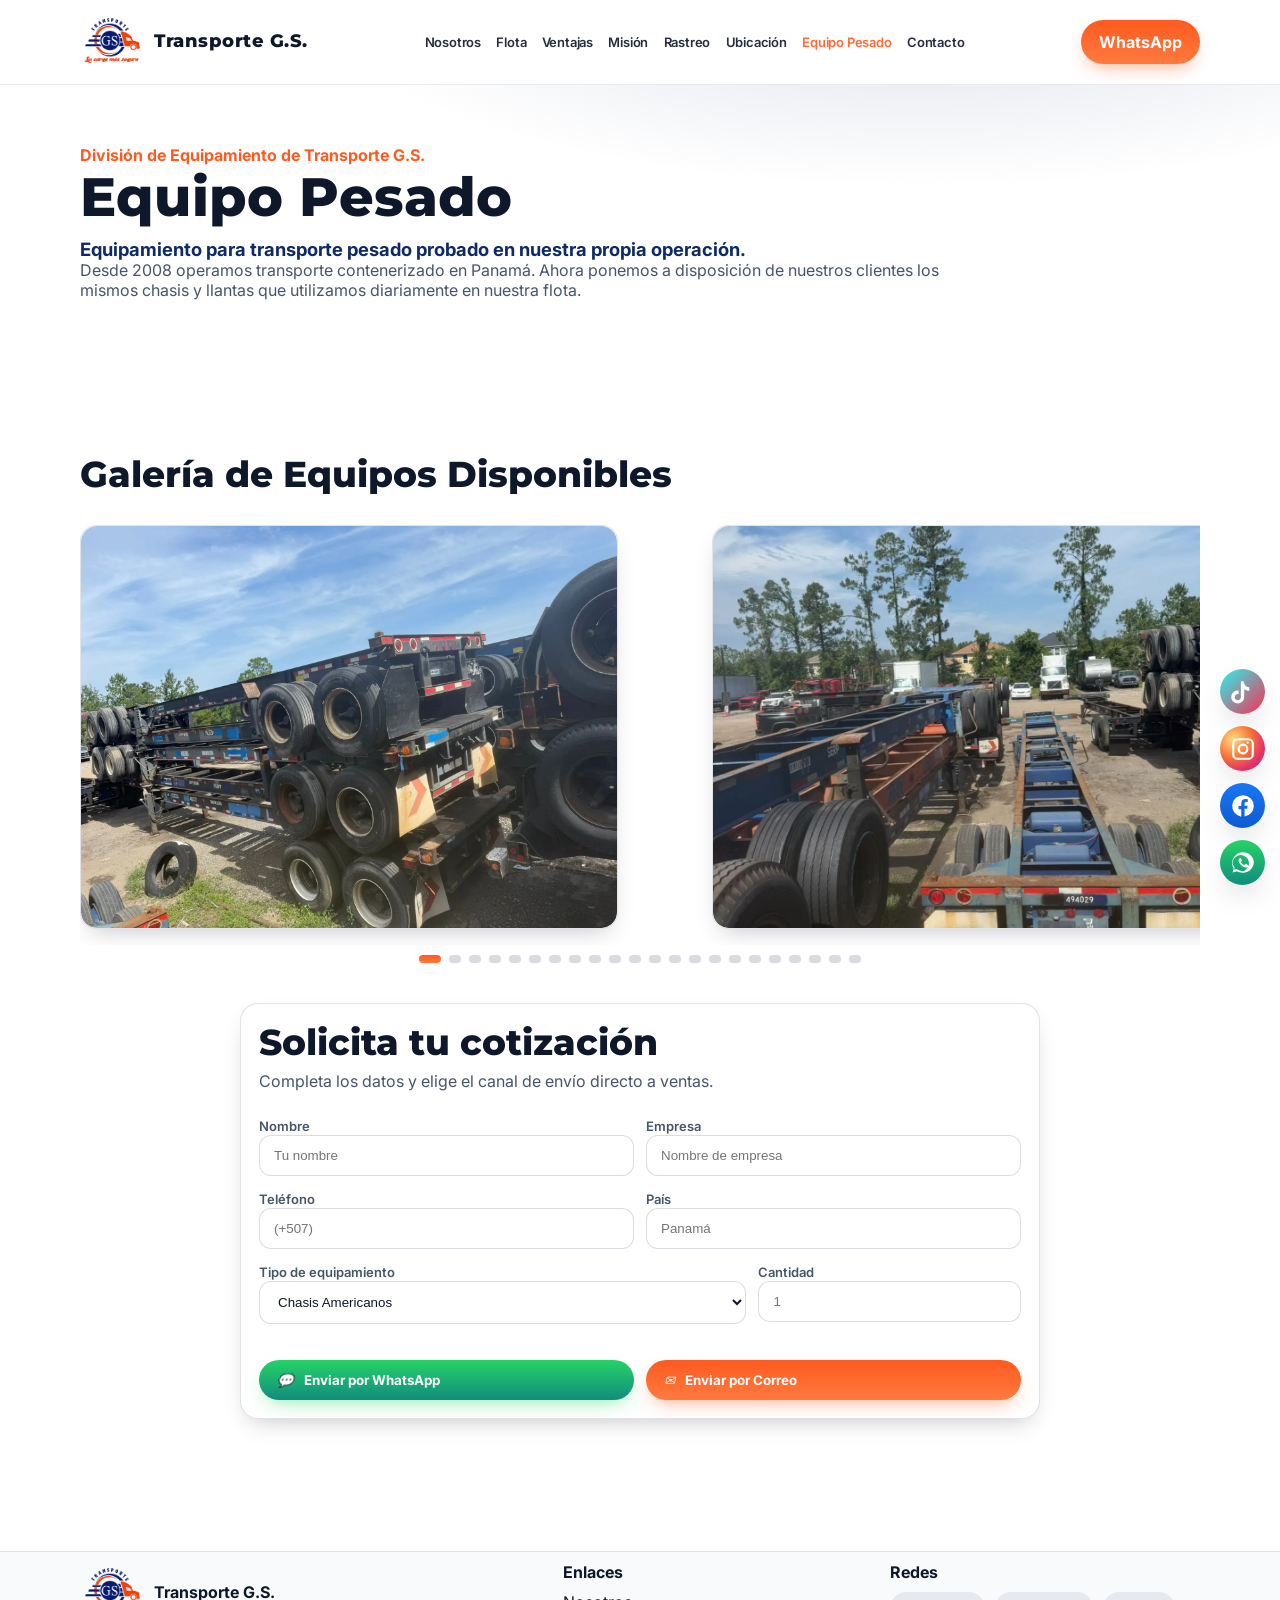
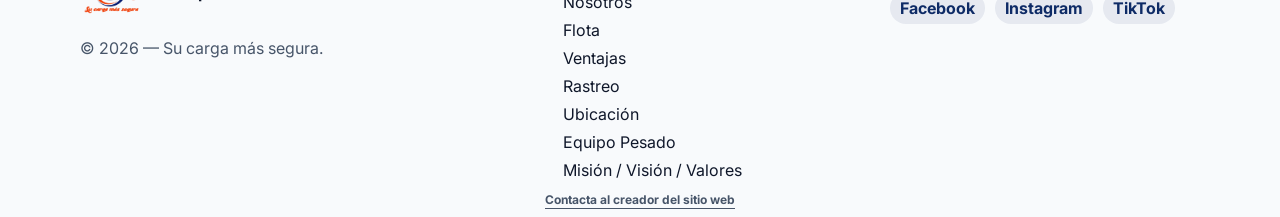
==== equipo-pesado.html @ 1b806a4e "inicial" ====
<!doctype html>
<html lang="es">

<head>
    <meta charset="utf-8" />
    <meta name="viewport" content="width=device-width, initial-scale=1" />
    <title>Equipo Pesado — División de Equipamiento | Transporte G.S.</title>
    <link rel="preconnect" href="https://fonts.googleapis.com">
    <link rel="preconnect" href="https://fonts.gstatic.com" crossorigin>
    <link
        href="https://fonts.googleapis.com/css2?family=Montserrat:wght@600;700;800&family=Inter:wght@400;500;600&display=swap"
        rel="stylesheet">
    <link rel="icon" href="assets/img/favicon.ico" type="image/x-icon">
    <link rel="stylesheet" href="assets/css/styles.css" />
    <style>
        .page-header-spacing {
            padding-top: 40px;
            padding-bottom: 20px;
        }

        .form-actions-grid {
            display: grid;
            grid-template-columns: 1fr 1fr;
            gap: 12px;
            margin-top: 16px;
        }

        .btn-wa-form {
            background: linear-gradient(180deg, #25D366, #128C7E);
            color: white;
            box-shadow: 0 8px 20px -8px rgba(37, 211, 102, 0.6);
        }

        @media (min-width: 860px) {
            .galeria-destacada .slide {
                min-width: 48%;
            }
        }

        @media (max-width: 860px) {
            .form-actions-grid {
                grid-template-columns: 1fr;
            }
        }
    </style>
</head>

<body>

    <header class="nav" aria-label="Barra de navegación">
        <div class="container inner">
            <a class="brand" href="index.html#inicio" aria-label="Transporte GS">
                <img src="assets/img/logo-gs.png" alt="Logo Transporte GS" class="brand-logo-img" />
                <h1>Transporte G.S.</h1>
            </a>
            <nav class="nav-links" aria-label="Principal">
                <a href="index.html#nosotros">Nosotros</a>
                <a href="index.html#galeria">Flota</a>
                <a href="index.html#ventajas">Ventajas</a>
                <a href="index.html#mvv">Misión</a>
                <a href="index.html#rastreo">Rastreo</a>
                <a href="index.html#ubicacion">Ubicación</a>
                <a href="equipo-pesado.html" style="color: var(--brand-orange)">Equipo Pesado</a>
                <a href="index.html#contacto">Contacto</a>
            </nav>
            <div class="nav-cta">
                <a class="btn btn-primary" data-whatsapp target="_blank" rel="noopener">WhatsApp</a>
            </div>
            <button class="hamb" aria-label="Abrir menú" aria-expanded="false" aria-controls="navDrop">
                <span></span><span></span><span></span>
            </button>
        </div>
        <div class="nav-drop" id="navDrop" aria-hidden="true">
            <nav class="container">
                <a href="index.html#nosotros">Nosotros</a>
                <a href="index.html#galeria">Flota</a>
                <a href="index.html#ventajas">Ventajas</a>
                <a href="index.html#mvv">Misión / Visión / Valores</a>
                <a href="equipo-pesado.html">Equipo Pesado</a>
                <a href="index.html#contacto">Contacto</a>
                <div style="height:10px"></div>
                <a class="btn btn-primary" data-whatsapp target="_blank" rel="noopener">WhatsApp</a>
            </nav>
        </div>
    </header>
    <!-- Encabezado con el fondo elegante (Heredando de .hero y .h1) -->
    <section class="hero" style="padding-top: 60px;">
        <!-- Quitamos el text-align: center de aquí -->
        <div class="container reveal">
            <span class="eyebrow">División de Equipamiento de Transporte G.S.</span>
            <h2 class="h1" style="margin-top: 4px;">Equipo Pesado</h2>
            <!-- Quitamos los márgenes automáticos que forzaban el centrado -->
            <p class="section-lead" style="max-width: 900px; margin-top: 12px;">
                <strong style="color: var(--brand-blue); font-size: 1.15rem;">Equipamiento para transporte pesado
                    probado en nuestra propia operación.</strong><br>
                Desde 2008 operamos transporte contenerizado en Panamá. Ahora ponemos a disposición de nuestros clientes
                los mismos chasis y llantas que utilizamos diariamente en nuestra flota.
            </p>
        </div>
    </section>

    <!-- Contenedor Principal envuelto en un section para heredar padding -->
    <section>
        <main class="container">
            <div class="grid reveal" style="gap: 40px; margin-bottom: 60px;">

                <!-- Galería a todo lo ancho con el estilo nativo de .section-title alineado a la izquierda -->
                <div style="min-width: 0;">
                    <!-- Quitamos el text-align: center de aquí -->
                    <h3 class="section-title">Galería de Equipos Disponibles</h3>

                    <div class="carousel gallery galeria-destacada" data-autoplay="true" data-interval="3500">
                        <div class="carousel-track snap" aria-label="Galería de Equipo Pesado">
                            <figure class="slide">
                                <div class="media"><img loading="lazy" src="assets/img/pesado/gal-1.webp"
                                        alt="Equipo Pesado 1" /></div>
                            </figure>
                            <figure class="slide">
                                <div class="media"><img loading="lazy" src="assets/img/pesado/gal-2.webp"
                                        alt="Equipo Pesado 2" /></div>
                            </figure>
                            <figure class="slide">
                                <div class="media"><img loading="lazy" src="assets/img/pesado/gal-3.webp"
                                        alt="Equipo Pesado 3" /></div>
                            </figure>
                            <figure class="slide">
                                <div class="media"><img loading="lazy" src="assets/img/pesado/gal-4.webp"
                                        alt="Equipo Pesado 4" /></div>
                            </figure>
                            <figure class="slide">
                                <div class="media"><img loading="lazy" src="assets/img/pesado/gal-5.webp"
                                        alt="Equipo Pesado 5" /></div>
                            </figure>
                            <figure class="slide">
                                <div class="media"><img loading="lazy" src="assets/img/pesado/gal-6.webp"
                                        alt="Equipo Pesado 6" /></div>
                            </figure>
                            <figure class="slide">
                                <div class="media"><img loading="lazy" src="assets/img/pesado/gal-7.webp"
                                        alt="Equipo Pesado 7" /></div>
                            </figure>
                            <figure class="slide">
                                <div class="media"><img loading="lazy" src="assets/img/pesado/gal-8.webp"
                                        alt="Equipo Pesado 8" /></div>
                            </figure>
                            <figure class="slide">
                                <div class="media"><img loading="lazy" src="assets/img/pesado/gal-9.webp"
                                        alt="Equipo Pesado 9" /></div>
                            </figure>
                            <figure class="slide">
                                <div class="media"><img loading="lazy" src="assets/img/pesado/gal-10.webp"
                                        alt="Equipo Pesado 10" /></div>
                            </figure>
                            <figure class="slide">
                                <div class="media"><img loading="lazy" src="assets/img/pesado/gal-11.webp"
                                        alt="Equipo Pesado 11" /></div>
                            </figure>
                            <figure class="slide">
                                <div class="media"><img loading="lazy" src="assets/img/pesado/gal-12.webp"
                                        alt="Equipo Pesado 12" /></div>
                            </figure>
                            <figure class="slide">
                                <div class="media"><img loading="lazy" src="assets/img/pesado/gal-13.webp"
                                        alt="Equipo Pesado 13" /></div>
                            </figure>
                            <figure class="slide">
                                <div class="media"><img loading="lazy" src="assets/img/pesado/gal-14.webp"
                                        alt="Equipo Pesado 14" /></div>
                            </figure>
                            <figure class="slide">
                                <div class="media"><img loading="lazy" src="assets/img/pesado/gal-15.webp"
                                        alt="Equipo Pesado 15" /></div>
                            </figure>
                            <figure class="slide">
                                <div class="media"><img loading="lazy" src="assets/img/pesado/gal-16.webp"
                                        alt="Equipo Pesado 16" /></div>
                            </figure>
                            <figure class="slide">
                                <div class="media"><img loading="lazy" src="assets/img/pesado/gal-17.webp"
                                        alt="Equipo Pesado 17" /></div>
                            </figure>
                            <figure class="slide">
                                <div class="media"><img loading="lazy" src="assets/img/pesado/gal-18.webp"
                                        alt="Equipo Pesado 18" /></div>
                            </figure>
                            <figure class="slide">
                                <div class="media"><img loading="lazy" src="assets/img/pesado/gal-19.webp"
                                        alt="Equipo Pesado 19" /></div>
                            </figure>
                            <figure class="slide">
                                <div class="media"><img loading="lazy" src="assets/img/pesado/gal-20.webp"
                                        alt="Equipo Pesado 20" /></div>
                            </figure>
                            <figure class="slide">
                                <div class="media"><img loading="lazy" src="assets/img/pesado/gal-21.webp"
                                        alt="Equipo Pesado 21" /></div>
                            </figure>
                            <figure class="slide">
                                <div class="media"><img loading="lazy" src="assets/img/pesado/gal-22.webp"
                                        alt="Equipo Pesado 22" /></div>
                            </figure>
                        </div>
                        <div class="carousel-dots" aria-label="Paginación de galería"></div>
                    </div>
                </div>

                <!-- Formulario centrado tipo Tarjeta -->
                <div class="card" style="max-width: 800px; margin: 0 auto; width: 100%;">
                    <!-- Quitamos el text-align: center de aquí -->
                    <h3 class="section-title" style="margin-bottom: 8px;">Solicita tu cotización
                    </h3>
                    <p class="section-lead" style="margin-bottom: 24px;">Completa los datos y elige
                        el canal de envío directo a ventas.</p>

                    <form id="form-equipos-indep" novalidate>
                        <div class="grid" style="grid-template-columns:1fr 1fr; gap:12px">
                            <div>
                                <label class="muted" for="eq_nombre"
                                    style="font-size:13px; font-weight:600;">Nombre</label>
                                <input id="eq_nombre" name="nombre" placeholder="Tu nombre" required />
                            </div>
                            <div>
                                <label class="muted" for="eq_empresa"
                                    style="font-size:13px; font-weight:600;">Empresa</label>
                                <input id="eq_empresa" name="empresa" placeholder="Nombre de empresa" />
                            </div>
                        </div>
                        <div class="grid" style="grid-template-columns:1fr 1fr; gap:12px">
                            <div>
                                <label class="muted" for="eq_telefono"
                                    style="font-size:13px; font-weight:600;">Teléfono</label>
                                <input id="eq_telefono" name="telefono" placeholder="(+507)" required />
                            </div>
                            <div>
                                <label class="muted" for="eq_pais" style="font-size:13px; font-weight:600;">País</label>
                                <input id="eq_pais" name="pais" placeholder="Panamá" required />
                            </div>
                        </div>
                        <div class="grid" style="grid-template-columns:1.3fr 0.7fr; gap:12px">
                            <div>
                                <label class="muted" for="eq_tipo" style="font-size:13px; font-weight:600;">Tipo de
                                    equipamiento</label>
                                <select id="eq_tipo" name="tipo">
                                    <option value="Chasis Americanos">Chasis Americanos</option>
                                    <option value="Llantas Americanas">Llantas Americanas</option>
                                    <option value="Ambos (Chasis y Llantas)">Ambos (Chasis y Llantas)</option>
                                </select>
                            </div>
                            <div>
                                <label class="muted" for="eq_cantidad"
                                    style="font-size:13px; font-weight:600;">Cantidad</label>
                                <input type="number" id="eq_cantidad" name="cantidad" placeholder="1" min="1"
                                    required />
                            </div>
                        </div>

                        <div class="form-actions-grid" style="margin-top: 24px;">
                            <button type="button" id="submit-whatsapp" class="btn btn-wa-form">
                                <i>💬</i> Enviar por WhatsApp
                            </button>
                            <button type="button" id="submit-email" class="btn btn-primary">
                                <i>✉️</i> Enviar por Correo
                            </button>
                        </div>
                    </form>
                </div>

            </div>
        </main>
    </section>

    <footer>
        <div class="container foot">
            <div>
                <div class="brand" style="margin-bottom:8px">
                    <img src="assets/img/logo-gs.png" alt="Logo Transporte GS" class="brand-logo-img" />
                    <strong>Transporte G.S.</strong>
                </div>
                <p class="muted">© <span id="year"></span> — Su carga más segura.</p>
            </div>
            <div>
                <strong>Enlaces</strong>
                <div class="foot-links">
                    <a href="#nosotros">Nosotros</a>
                    <a href="#galeria">Flota</a>
                    <a href="#ventajas">Ventajas</a>
                    <a href="#rastreo">Rastreo</a>
                    <a href="#ubicacion">Ubicación</a>
                    <a href="equipo-pesado.html">Equipo Pesado</a>
                    <a href="#mvv">Misión / Visión / Valores</a>
                </div>
            </div>
            <div>
                <strong>Redes</strong>
                <div class="foot-links row">
                    <a class="chip" href="https://www.facebook.com/profile.php?id=61580349831986"
                        aria-label="Facebook">Facebook</a>
                    <a class="chip" href="https://www.instagram.com/gstransporte_pa/?igsh=YjZmNmNnczJlZXFs"
                        aria-label="Instagram">Instagram</a>
                    <a class="chip" href="https://www.tiktok.com/@gstransporte_pa?is_from_webapp=1&sender_device=pc"
                        aria-label="TikTok">TikTok</a>
                </div>
            </div>
        </div>
        <div class="firma">
            <strong><a href="https://wa.me/573226190764" target="_blank">Contacta al creador del sitio web</a></strong>
        </div>
    </footer>
    <!-- Social FABs (apiladas) -->
    <div class="social-fabs" aria-label="Redes sociales">
        <a class="fab fab-tk" href="https://www.tiktok.com/@gstransporte_pa?is_from_webapp=1&sender_device=pc"
            target="_blank" rel="noopener" aria-label="TikTok" title="TikTok">
            <svg viewBox="0 0 24 24" width="26" height="26" aria-hidden="true">
                <path
                    d="M12.5 2c.2 1.5 1.2 5.3 5.3 5.6v3.2c-1.7.1-3.3-.5-4.7-1.4v7.3a6 6 0 1 1-5.2-6V14a2.8 2.8 0 1 0 2.1 2.7V2h2.5z" />
            </svg>
        </a>
        <a class="fab fab-ig" href="https://www.instagram.com/gstransporte_pa/?igsh=YjZmNmNnczJlZXFs" target="_blank"
            rel="noopener" aria-label="Instagram" title="Instagram">
            <svg viewBox="0 0 24 24" width="26" height="26" aria-hidden="true">
                <path
                    d="M12 7a5 5 0 1 0 0 10 5 5 0 0 0 0-10Zm0 8a3 3 0 1 1 0-6 3 3 0 0 1 0 6Zm5.5-8.9a1.1 1.1 0 1 1-2.2 0 1.1 1.1 0 0 1 2.2 0Z" />
                <path
                    d="M7 2h10a5 5 0 0 1 5 5v10a5 5 0 0 1-5 5H7a5 5 0 0 1-5-5V7a5 5 0 0 1 5-5Zm10 2H7a3 3 0 0 0-3 3v10a3 3 0 0 0 3 3h10a3 3 0 0 0 3-3V7a3 3 0 0 0-3-3Z" />
            </svg>
        </a>
        <a class="fab fab-fb" href="https://www.facebook.com/profile.php?id=61580349831986" target="_blank"
            rel="noopener" aria-label="Facebook" title="Facebook">
            <svg viewBox="0 0 24 24" width="26" height="26" aria-hidden="true">
                <path
                    d="M22 12a10 10 0 1 0-11.6 9.9v-7h-2.5v-2.9h2.5V9.5c0-2.5 1.5-3.9 3.8-3.9 1.1 0 2.2.2 2.2.2v2.4h-1.3c-1.3 0-1.7.8-1.7 1.6v1.9h2.9l-.5 2.9h-2.4v7A10 10 0 0 0 22 12Z" />
            </svg>
        </a>
        <a class="fab fab-wa" data-whatsapp target="_blank" rel="noopener" aria-label="WhatsApp" title="WhatsApp">
            <svg viewBox="0 0 24 24" width="26" height="26" aria-hidden="true">
                <path
                    d="M16.2 13.6c-.2-.1-1.3-.7-1.5-.8-.2-.1-.3-.1-.5.1-.1.2-.6.8-.7.9-.1.1-.3.1-.5 0-.2-.1-.9-.3-1.7-1.1-.6-.6-1.1-1.3-1.2-1.5-.1-.2 0-.3.1-.4.1-.1.2-.3.3-.4.1-.1.1-.2.2-.3.1-.1.1-.2.2-.3.1-.1.1-.2 0-.4 0-.1-.5-1.2-.7-1.6-.2-.4-.4-.3-.5-.3h-.4c-.1 0-.4.1-.6.3-.2.2-.8.8-.8 2s.8 2.3.9 2.5c.1.2 1.6 2.5 3.9 3.4.5.2.9.3 1.2.4.5.1 1 .1 1.3.1.4 0 1.3-.3 1.5-.7.2-.4.2-.9.2-1 0-.1-.1-.1-.3-.2zM12 2C6.5 2 2 6.5 2 12c0 1.8.5 3.5 1.4 5l-1 3.7 3.8-1C7.5 20.5 9.7 21 12 21c5.5 0 10-4.5 10-9.9C22 6.5 17.5 2 12 2zm0 17.5c-2.1 0-4-.6-5.6-1.7l-.4-.2-2.3.6.6-2.2-.2-.4C3 14 2.5 13 2.5 12 2.5 7.9 6 4.5 10 4.5S17.5 7.9 17.5 12 14 19.5 12 19.5z" />
            </svg>
        </a>
    </div>

    <script src="assets/js/main.js" defer></script>
    <script>
        document.addEventListener('DOMContentLoaded', () => {
            const btnWhatsApp = document.getElementById('submit-whatsapp');
            const btnEmail = document.getElementById('submit-email');

            function obtenerDatosForm() {
                const nombre = document.getElementById('eq_nombre').value.trim();
                const empresa = document.getElementById('eq_empresa').value.trim() || 'Particular';
                const telefono = document.getElementById('eq_telefono').value.trim();
                const pais = document.getElementById('eq_pais').value.trim();
                const tipo = document.getElementById('eq_tipo').value;
                const cantidad = document.getElementById('eq_cantidad').value.trim();

                if (!nombre || !telefono || !pais || !cantidad) {
                    alert('Por favor complete los campos obligatorios: Nombre, Teléfono, País y Cantidad.');
                    return null;
                }
                return { nombre, empresa, telefono, pais, tipo, cantidad };
            }

            // Acción WhatsApp
            btnWhatsApp.addEventListener('click', () => {
                const datos = obtenerDatosForm();
                if (!datos) return;

                const msg = `*Solicitud de Cotización — Equipo Pesado*
👤 *Nombre:* ${datos.nombre}
🏢 *Empresa:* ${datos.empresa}
📞 *Teléfono:* ${datos.telefono}
🌎 *País:* ${datos.pais}
📦 *Tipo:* ${datos.tipo}
🔢 *Cantidad:* ${datos.cantidad}`;

                window.open(`https://wa.me/50763794292?text=${encodeURIComponent(msg)}`, '_blank');
            });

            // Acción Correo Electrónico
            btnEmail.addEventListener('click', () => {
                const datos = obtenerDatosForm();
                if (!datos) return;

                const asunto = `Cotización Equipo Pesado — ${datos.empresa || datos.nombre}`;
                const cuerpo = `Solicitud de Cotización — Equipo Pesado
--------------------------------------------
Nombre: ${datos.nombre}
Empresa: ${datos.empresa}
Teléfono: ${datos.telefono}
País: ${datos.pais}
Tipo de equipo: ${datos.tipo}
Cantidad: ${datos.cantidad}`;

                window.location.href = `mailto:transpgs@hotmail.es?subject=${encodeURIComponent(asunto)}&body=${encodeURIComponent(cuerpo)}`;
            });
        });
    </script>
</body>

</html>
---- assets/css/styles.css ----
:root {
    --brand-blue: #0e2b66;
    --brand-blue-2: #183c8f;
    --brand-orange: #ff5a1f;
    --brand-orange-2: #ff7a3f;
    --text: #0f172a;
    --muted: #475569;
    --bg: #ffffff;
    --bg-2: #f8fafc;
    --ring: 0 0 0 3px color-mix(in oklab, var(--brand-orange) 25%, transparent);
    --shadow-lg: 0 10px 25px -10px rgba(2, 8, 23, .25);
    --radius: 18px;
}

* {
    box-sizing: border-box
}

html,
body {
    margin: 0
}

body {
    font-family: Inter, system-ui, Segoe UI, Roboto, Arial, sans-serif;
    color: var(--text);
    background: var(--bg)
}

a {
    color: inherit;
    text-decoration: none
}

img {
    max-width: 100%;
    height: auto;
    display: block
}

.container {
    width: min(1120px, 92vw);
    margin-inline: auto
}

/* Header */
.nav {
    position: sticky;
    top: 0;
    z-index: 50;
    backdrop-filter: saturate(1.4) blur(8px);
    background: color-mix(in oklab, var(--bg) 80%, transparent);
    border-bottom: 1px solid color-mix(in oklab, var(--muted) 12%, transparent)
}

.nav .inner {
    display: flex;
    align-items: center;
    justify-content: space-between;
    padding: 12px 0
}

.brand {
    display: flex;
    gap: 12px;
    align-items: center
}

.brand h1 {
    font: 800 18px/1.1 Montserrat, sans-serif;
    letter-spacing: .5px
}

.nav-links {
    display: none;
    gap: clamp(10px, 1.2vw, 16px);
    align-items: center;
}

.nav-links a {
    font-weight: 600;
    opacity: .9;
    font-size: clamp(13px, 1vw, 15px);
    white-space: nowrap;
    letter-spacing: -0.2px;
}

.nav-cta {
    display: none
}

.btn {
    display: inline-flex;
    align-items: center;
    gap: 10px;
    padding: 12px 18px;
    border-radius: 999px;
    font-weight: 700;
    cursor: pointer;
    border: none;
    text-decoration: none;
    font-family: inherit;
    background: none;
}

.btn-primary {
    background: linear-gradient(180deg, var(--brand-orange), var(--brand-orange-2));
    color: white;
    box-shadow: 0 8px 20px -8px color-mix(in oklab, var(--brand-orange) 60%, transparent)
}

.btn-outline {
    border: 1px solid color-mix(in oklab, var(--muted) 24%, transparent)
}

.hamb {
    border: 0;
    background: transparent;
    padding: 8px;
    cursor: pointer
}

.hamb span {
    display: block;
    width: 24px;
    height: 2px;
    background: currentColor;
    margin: 5px 0;
    border-radius: 2px
}

.brand-logo-img {
    height: 60px;
    width: auto;
    display: block;
}

/* Menú móvil tipo drop-down bajo el header */
.nav {
    position: sticky;
    top: 0;
    z-index: 50;
}

/* contenedor que cuelga del header */
.nav-drop {
    position: absolute;
    left: 0;
    right: 0;
    top: 100%;
    background: var(--bg);
    border-bottom: 1px solid color-mix(in oklab, var(--muted) 12%, transparent);
    box-shadow: 0 14px 30px -18px rgba(2, 8, 23, .25);
    overflow: hidden;
    max-height: 0;
    opacity: 0;
    pointer-events: none;
    transition: max-height .32s ease, opacity .22s ease;
}

/* contenido */
.nav-drop nav {
    display: grid;
    gap: 12px;
    padding: 18px 0 22px;
}

.nav-drop a {
    display: block;
    padding: 12px 10px;
    border-radius: 10px;
    font-weight: 600;
}

/* abierto */
.nav-drop.open {
    max-height: 70vh;
    opacity: 1;
    pointer-events: auto;
}

/* Hamburguesa: solo móvil */
.hamb {
    display: inline-block;
    line-height: 0;
}


/* bloquear scroll del fondo (y ocultar FAB por estética) */
html.menu-open,
body.menu-open {
    overflow: hidden;
}


.eyebrow {
    color: var(--brand-orange);
    font-weight: 700;
}

.h1 {
    font: 800 clamp(28px, 5vw, 54px)/1.05 Montserrat, sans-serif;
    margin: 8px 0 10px;
    letter-spacing: .2px
}

.lead {
    color: var(--muted);
    font-size: clamp(16px, 2.8vw, 18px)
}

.hero-cta {
    display: flex;
    gap: 12px;
    flex-wrap: wrap;
    margin-top: 18px
}

.stats {
    margin-top: 28px;
    display: grid;
    grid-template-columns: repeat(3, 1fr);
    gap: 14px
}

.stat {
    background: var(--bg);
    border: 1px solid color-mix(in oklab, var(--muted) 16%, transparent);
    border-radius: 16px;
    padding: 14px;
    text-align: center;
    box-shadow: 0 6px 16px rgba(14, 43, 102, 0.15);
}

.stat strong {
    display: block;
    font: 800 20px/1.1 Montserrat
}

/* Sections */
section {
    padding: 16px 0
}

.section-title {
    font: 800 clamp(22px, 4.5vw, 36px)/1.15 Montserrat;
    margin: 0 0 14px
}

.section-lead {
    margin: 0 0 28px;
    color: var(--muted)
}

.card {
    background: var(--bg);
    border: 1px solid color-mix(in oklab, var(--muted) 16%, transparent);
    border-radius: 18px;
    padding: 18px;
    box-shadow: var(--shadow-lg)
}

.card-title {
    margin: 0 0 8px;
    font: 800 20px/1.2 Montserrat
}

.grid {
    display: grid;
    gap: 18px
}

.grid.cols-2 {
    grid-template-columns: 1fr
}

/* Fleet carousel */
.carousel {
    position: relative;
}

.carousel-track {
    display: flex;
    gap: 14px;
    overflow-x: auto;
    -webkit-overflow-scrolling: touch;
    scroll-behavior: smooth;
    scroll-snap-type: none;
    transition: scroll-snap-type 0.2s ease;
    scrollbar-width: none;
    -ms-overflow-style: none;
}

.carousel-track::-webkit-scrollbar {
    width: 0;
    height: 0;
}

.carousel-track.snap {
    scroll-snap-type: x mandatory;
    /* ACTIVADO en interacción */
}

.slide {
    min-width: 76%;
    scroll-snap-align: start;
    border-radius: 16px;
    overflow: hidden;
    border: 1px solid color-mix(in oklab, var(--muted) 16%, transparent);
    box-shadow: var(--shadow-lg);
    background: var(--bg);
}

/* Feature list */
.features {
    display: grid;
    gap: 14px
}

.feature {
    display: flex;
    gap: 12px;
    align-items: flex-start;
    padding: 14px;
    border: 1px solid color-mix(in oklab, var(--muted) 14%, transparent);
    border-radius: 14px;
    background: var(--bg)
}

.icon {
    width: 36px;
    height: 36px;
    border-radius: 10px;
    display: grid;
    place-items: center;
    background: linear-gradient(180deg, var(--brand-blue), var(--brand-blue-2));
    color: white;
    font-weight: 900;
    box-shadow: var(--shadow-lg)
}

/* Mission / Vision / Values */
.mv-grid {
    display: grid;
    gap: 18px
}

/* Contact */
.contact {
    background: linear-gradient(180deg, color-mix(in oklab, var(--brand-blue) 10%, transparent), transparent), var(--bg-2)
}

form {
    display: grid;
    gap: 12px
}

input,
textarea,
select {
    width: 100%;
    padding: 12px 14px;
    border-radius: 12px;
    border: 1px solid color-mix(in oklab, var(--muted) 20%, transparent);
    background: var(--bg);
    color: inherit
}

input:focus,
textarea:focus,
select:focus {
    outline: none;
    box-shadow: var(--ring);
    border-color: var(--brand-orange)
}

/* Footer */
footer {
    background: var(--bg-2);
    padding: 10px 0;
    border-top: 1px solid color-mix(in oklab, var(--muted) 14%, transparent)
}

.foot {
    display: grid;
    gap: 18px
}

.foot-links {
    margin-top: 10px;
    display: grid;
    gap: 8px
}

.foot-links.row {
    display: flex;
    gap: 10px
}

/* Reveal animations */
.reveal {
    opacity: 0;
    transform: translateY(14px);
    transition: opacity .5s ease, transform .6s ease
}

.reveal.show {
    opacity: 1;
    transform: none
}

/* Oculta el botón "Redes" del header si aún existe */
.nav-cta .btn.btn-outline {
    display: none !important;
}

.fab svg {
    fill: currentColor;
}

/* Pila a la derecha, sobre el FAB de WhatsApp */
.social-fabs {
    position: fixed;
    right: 15px;
    bottom: 15px;
    display: flex;
    flex-direction: column;
    gap: 12px;
    z-index: 9500;
}

/* Colores de cada red (gradiente/coherencia con la UI) */
.fab-tk {
    background: linear-gradient(135deg, #25F4EE 0%, #FE2C55 100%);
}

.fab-ig {
    background: radial-gradient(circle at 30% 30%, #ffdc80, #f77737 40%, #e1306c 70%, #c13584 90%);
}

.fab-fb {
    background: linear-gradient(180deg, #1877F2, #0d5bd3);
}

/* Cuando el menú móvil se abra, ocultamos los FABs por estética */
.menu-open .social-fabs,
.menu-open .wa-fab {
    display: none;
}

/* FAB base (ya lo usas para IG/FB/LN) */
.fab {
    width: 45px;
    height: 45px;
    border-radius: 999px;
    display: grid;
    place-items: center;
    color: #fff;
    box-shadow: 0 14px 30px -12px rgba(2, 8, 23, .35);
    transition: transform .15s ease, box-shadow .15s ease;
}

.fab:hover {
    transform: translateY(-2px);
}

.fab svg {
    fill: currentColor;
}

/* WhatsApp: mismo tamaño/estilo + posición fija */
.fab-wa {
    right: 18px;
    bottom: 18px;
    z-index: 9400;
    background: linear-gradient(180deg, #25D366, #128C7E);
}


/* Helpers */
.muted {
    color: var(--muted)
}

.chip {
    display: inline-block;
    background: color-mix(in oklab, var(--brand-blue) 8%, transparent);
    color: var(--brand-blue);
    padding: 6px 10px;
    border-radius: 999px;
    font-weight: 700
}

/* === HERO COMPACTA (reduce el espacio vacío superior) === */
:root {
    --nav-h: 72px;
}

/* aprox. alto del header */

.hero {
    /* antes: padding:80px 0 42px; */
    padding: clamp(16px, 2vh, 28px) 0 clamp(40px, 6vh, 64px);
    background:
        radial-gradient(1200px 420px at 72% -40%,
            /* sube la cúpula para no dejar banda blanca */
            color-mix(in oklab, var(--brand-blue) 16%, transparent),
            transparent 53%),
        linear-gradient(180deg,
            color-mix(in oklab, var(--bg) 50%, transparent) 0%,
            transparent 80%);
}

.hero-img {
    position: relative;
    border-radius: var(--radius);
    overflow: hidden;
    box-shadow: var(--shadow-lg);
}

/* La imagen ocupa todo el bloque */
.hero-img img {
    width: 100%;
    height: auto;
    display: block;
    transition: transform 0.6s ease;
}

/* Overlay sutil */
.hero-img::after {
    content: '';
    position: absolute;
    inset: 0;
    background: linear-gradient(to bottom,
            rgba(0, 0, 0, 0.02) 0%,
            rgba(0, 0, 0, 0.15) 100%);
    pointer-events: none;
}

.hero-img:hover img {
    transform: scale(1.04);
}


/* opcional: si algún navegador colapsa márgenes, evita huecos extra */
#inicio {
    margin-top: 0;
}

/* Animación de latido */
@keyframes pulse {
    0% {
        transform: scale(1);
        box-shadow: 0 0 0 0 rgba(255, 90, 31, 0.6);
    }

    70% {
        transform: scale(1.05);
        box-shadow: 0 0 0 15px rgba(255, 90, 31, 0);
    }

    100% {
        transform: scale(1);
        box-shadow: 0 0 0 0 rgba(255, 90, 31, 0);
    }
}

/* Clase para aplicar el latido */
.btn-primary.pulse {
    animation: pulse 1.8s infinite;
}

.clientes-carousel {
    overflow: hidden;
    position: relative;
    padding: 10px 0;
}

.clientes-track {
    display: inline-flex;
    align-items: center;
    width: max-content;
    will-change: transform;
    animation: scrollClientes var(--clientes-duration, 20s) linear infinite;
}

.clientes-track img {
    height: 60px;
    flex: 0 0 auto;
    object-fit: contain;
    margin-right: 40px;
    transition: filter .3s;
}

.clientes-track img:hover {
    filter: grayscale(0%);
}

.track-card {
    display: grid;
    gap: 18px;
    align-items: center;
    grid-template-columns: 1fr;
    padding: 18px;
    border: 1px solid color-mix(in oklab, var(--muted) 16%, transparent);
    border-radius: 18px;
    background: linear-gradient(180deg, color-mix(in oklab, var(--brand-blue) 10%, transparent), transparent), var(--bg);
    box-shadow: var(--shadow-lg);
}

.track-art {
    display: none;
    color: var(--brand-blue);
}

/* === Ubicación / Google Maps card === */
.map-card {
    display: grid;
    gap: 18px;
    align-items: center;
    grid-template-columns: 1fr;
    padding: 18px;
    border: 1px solid color-mix(in oklab, var(--muted) 16%, transparent);
    border-radius: 18px;
    background: linear-gradient(180deg,
            color-mix(in oklab, var(--brand-blue) 10%, transparent), transparent), var(--bg);
    box-shadow: var(--shadow-lg);
}

.map-art {
    position: relative;
    display: block;
    border-radius: 14px;
    overflow: hidden;
    border: 1px solid color-mix(in oklab, var(--muted) 14%, transparent);
    transition: transform .2s ease, box-shadow .2s ease;
}

.map-art:hover {
    transform: translateY(-2px);
    box-shadow: var(--shadow-lg);
}

.map-thumb {
    aspect-ratio: 16/10;
    background: var(--bg-2);
}

.map-badge {
    position: absolute;
    left: 10px;
    bottom: 10px;
    background: #111827;
    color: #fff;
    font-weight: 700;
    font-size: 13px;
    padding: 6px 10px;
    border-radius: 999px;
    opacity: .9;
}

@keyframes scrollClientes {
    to {
        transform: translateX(calc(-1 * var(--clientes-distance, 600px)));
    }
}

/* Galería */
.gallery .slide {
    min-width: 88%;
}

.slide .media {
    aspect-ratio: 4/3;
    overflow: hidden;
    border-radius: 16px;
}

.slide .media img {
    width: 100%;
    height: 100%;
    object-fit: cover;
    transition: transform .6s ease;
    display: block;
}

.slide:hover .media img {
    transform: scale(1.04);
}

.carousel-dots {
    display: flex;
    justify-content: center;
    gap: 8px;
    margin-top: 10px;
}

.carousel-dots button {
    width: 8px;
    height: 8px;
    border-radius: 999px;
    border: 0;
    background: color-mix(in oklab, var(--muted) 35%, transparent);
    opacity: .6;
    cursor: pointer;
}

.carousel-dots button[aria-current="true"] {
    width: 22px;
    border-radius: 999px;
    opacity: 1;
    background: linear-gradient(180deg, var(--brand-orange), var(--brand-orange-2));
    box-shadow: 0 6px 16px -6px color-mix(in oklab, var(--brand-orange) 60%, transparent);
}

footer .firma {
    margin-top: 12px;
    font-size: 12px;
    margin-bottom: 0px;
    text-align: center;
    text-decoration: underline;
    font-weight: 600;
    text-underline-offset: 4px;
    color: var(--muted);
    transition: color 0.25s ease, text-decoration-color 0.25s ease
}

/* Mostrar enlaces y CTA solo en escritorio */
@media (min-width: 860px) {
    .nav-links {
        display: flex;
    }

    .nav-cta {
        display: flex;
    }

    .hamb {
        display: none;
    }

    .grid.cols-2 {
        grid-template-columns: repeat(2, 1fr)
    }

    .slide {
        min-width: 32%;
    }

    .mv-grid {
        grid-template-columns: repeat(3, 1fr)
    }

    .foot {
        grid-template-columns: 1.2fr .8fr .8fr
    }

    .nav-links {
        display: flex
    }

    .nav-cta {
        display: flex
    }

    section {
        padding: 72px 0
    }

    .stats {
        grid-template-columns: repeat(3, minmax(0, 1fr))
    }

    .hero .grid {
        grid-template-columns: 1.05fr .95fr;
        align-items: center;
        min-height: calc(70svh - var(--nav-h));
    }

    .hamb {
        display: none;
        /* se oculta en pantallas grandes */
    }

    .map-card {
        grid-template-columns: 1.1fr .9fr;
        padding: 24px;
    }

    .map-thumb {
        aspect-ratio: 4/3;
    }

    .track-card {
        grid-template-columns: 1.2fr .8fr;
        padding: 24px;
    }

    .track-art {
        display: block;
        aspect-ratio: 4/3;
    }

    .gallery .slide {
        min-width: 38%;
    }
}

/* Ajuste del carrusel en móviles */
@media (max-width: 860px) {
    .carousel-track {
        padding: 0 5% 4px;
    }

    .gallery .slide {
        min-width: 100%;
        scroll-snap-align: center;
    }
}

/* Menú móvil hasta 1199px */
@media (min-width: 860px) and (max-width: 1199px) {
    .nav-links {
        display: none;
    }

    .nav-cta {
        display: none;
    }

    .hamb {
        display: inline-block;
    }
}

/* Menú completo desde 1200px */
@media (min-width: 1200px) {
    .nav-links {
        display: flex;
    }

    .nav-cta {
        display: flex;
    }

    .nav-drop {
        display: none;
    }

    .hamb {
        display: none;
    }
}

/* --- Fix anclas tapadas por el header sticky --- */
html {
    scroll-behavior: smooth;
    scroll-padding-top: calc(var(--nav-h) + 16px);
}

/* Fallback adicional: cada sección con id deja margen */
[id] {
    scroll-margin-top: calc(var(--nav-h) - 80px);

}
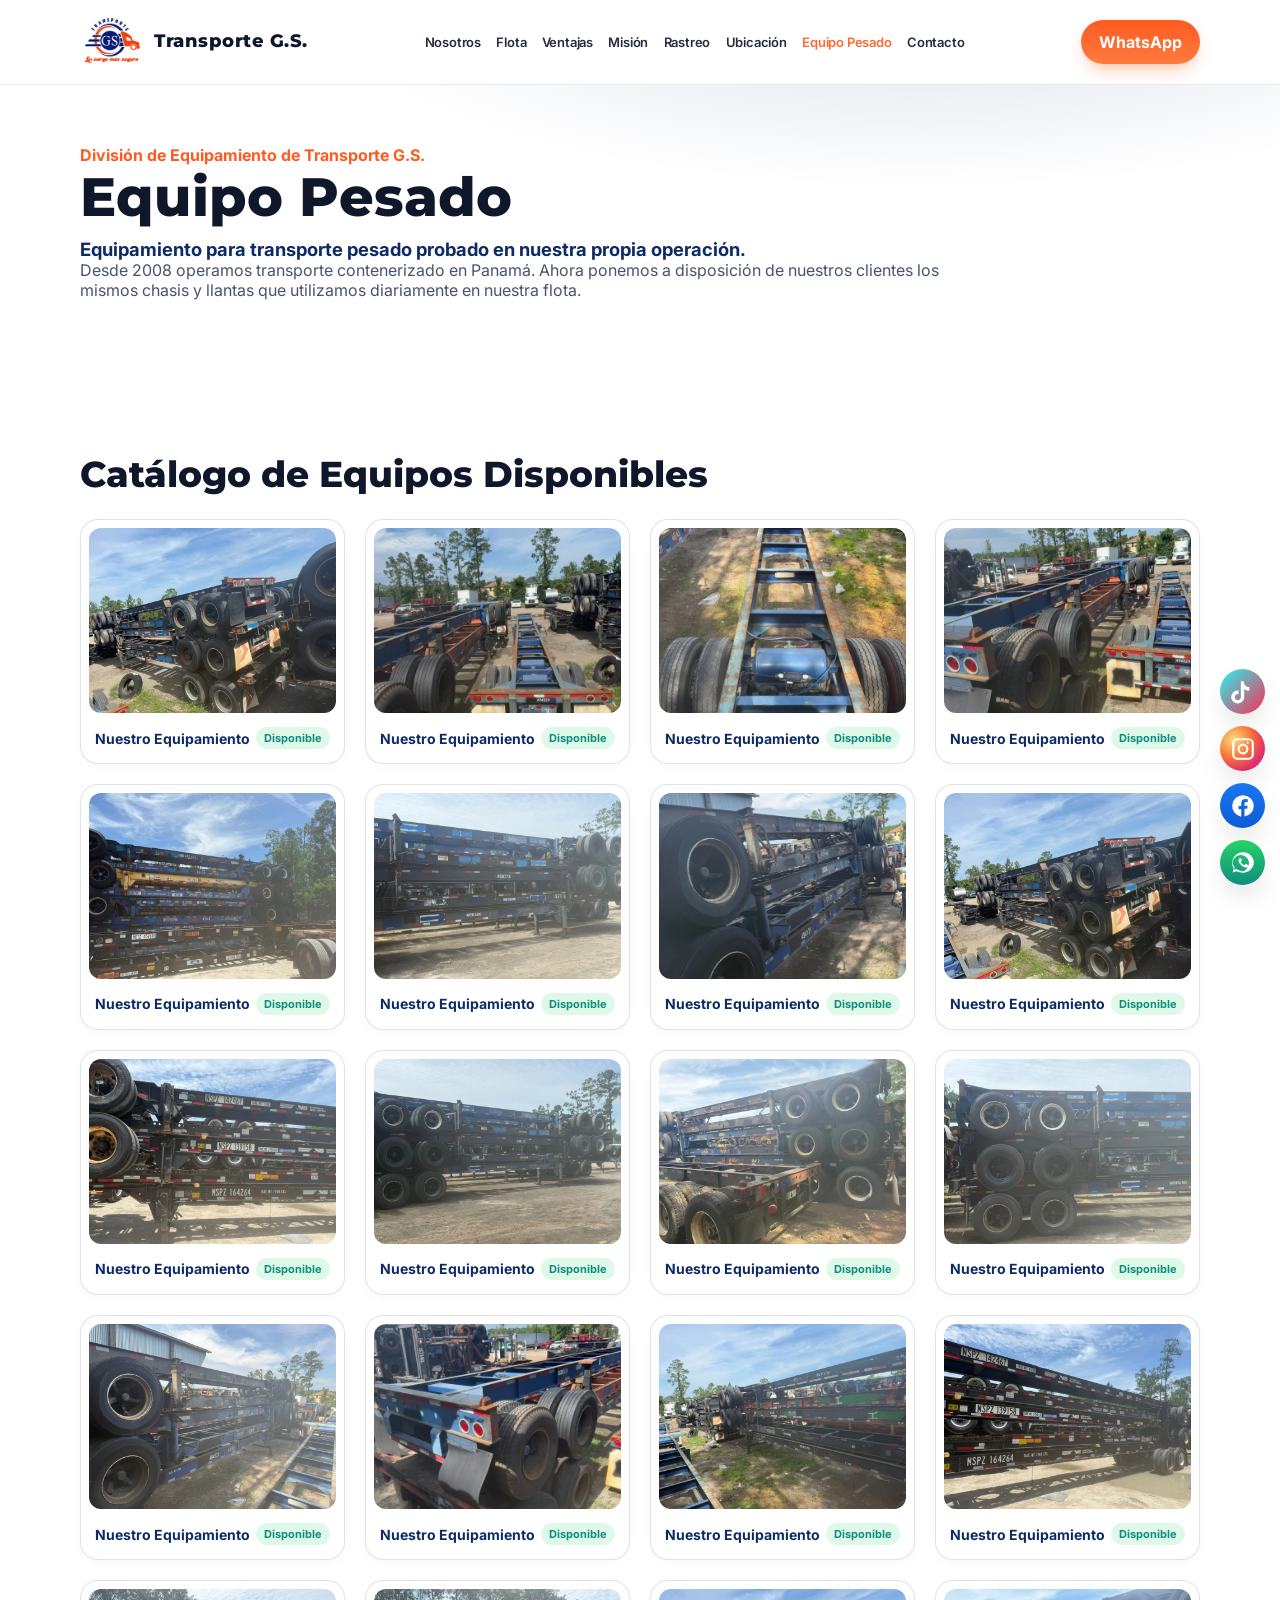
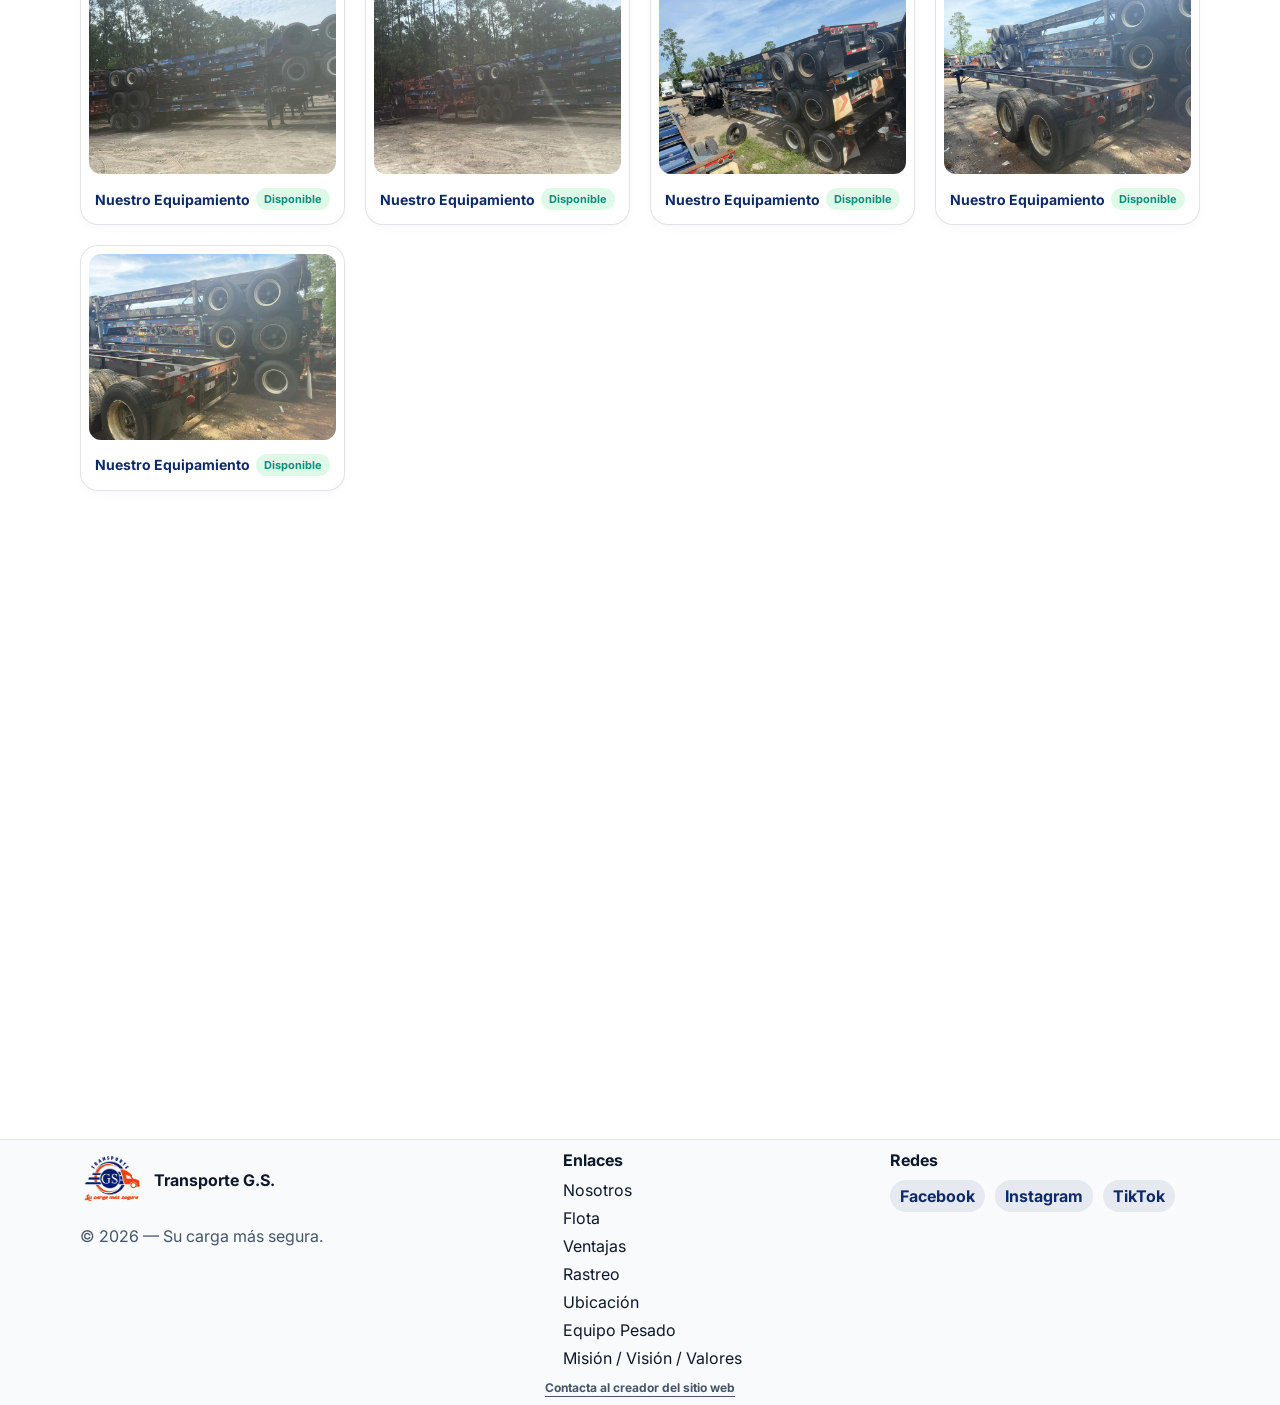
==== commit 51a39808: "Update equipo-pesado.html" ====
--- a/equipo-pesado.html
+++ b/equipo-pesado.html
@@ -1,371 +1,832 @@
 <!doctype html>
 <html lang="es">
-
-<head>
+  <head>
     <meta charset="utf-8" />
     <meta name="viewport" content="width=device-width, initial-scale=1" />
     <title>Equipo Pesado — División de Equipamiento | Transporte G.S.</title>
-    <link rel="preconnect" href="https://fonts.googleapis.com">
-    <link rel="preconnect" href="https://fonts.gstatic.com" crossorigin>
+    <link rel="preconnect" href="https://fonts.googleapis.com" />
+    <link rel="preconnect" href="https://fonts.gstatic.com" crossorigin />
     <link
-        href="https://fonts.googleapis.com/css2?family=Montserrat:wght@600;700;800&family=Inter:wght@400;500;600&display=swap"
-        rel="stylesheet">
-    <link rel="icon" href="assets/img/favicon.ico" type="image/x-icon">
+      href="https://fonts.googleapis.com/css2?family=Montserrat:wght@600;700;800&family=Inter:wght@400;500;600&display=swap"
+      rel="stylesheet"
+    />
+    <link rel="icon" href="assets/img/favicon.ico" type="image/x-icon" />
     <link rel="stylesheet" href="assets/css/styles.css" />
     <style>
-        .page-header-spacing {
-            padding-top: 40px;
-            padding-bottom: 20px;
+      .page-header-spacing {
+        padding-top: 40px;
+        padding-bottom: 20px;
+      }
+
+      .form-row {
+        display: grid;
+        grid-template-columns: 1fr 1fr;
+        gap: 12px;
+        margin-top: 12px;
+      }
+
+      .form-row-tipo {
+        display: grid;
+        grid-template-columns: 1.3fr 0.7fr;
+        gap: 12px;
+        margin-top: 12px;
+      }
+
+      .form-actions-grid {
+        display: grid;
+        grid-template-columns: 1fr 1fr;
+        gap: 12px;
+        margin-top: 24px;
+      }
+
+      .btn-wa-form {
+        background: linear-gradient(180deg, #25d366, #128c7e);
+        color: white;
+        box-shadow: 0 8px 20px -8px rgba(37, 211, 102, 0.6);
+      }
+
+      /* --- NUEVO ESTILO: CATÁLOGO PRO --- */
+      .catalog-grid {
+        display: grid;
+        /* Redujimos un poco el tamaño para que quepan 4 por fila en PC, evitando que se haga tan largo */
+        grid-template-columns: repeat(auto-fill, minmax(240px, 1fr));
+        gap: 20px;
+        margin-top: 24px;
+      }
+
+      /* Diseño de tarjeta de e-commerce */
+      .catalog-item {
+        border-radius: 18px;
+        background: #ffffff;
+        padding: 8px; /* Marco blanco elegante */
+        border: 1px solid color-mix(in oklab, #475569 16%, transparent);
+        box-shadow: 0 4px 15px -5px rgba(2, 8, 23, 0.05);
+        cursor: pointer;
+        text-decoration: none; /* Al ser enlace, quitamos subrayados */
+        display: block;
+        transition:
+          transform 0.3s ease,
+          box-shadow 0.3s ease,
+          border-color 0.3s ease;
+      }
+
+      /* Efecto 3D y color corporativo al pasar el mouse */
+      .catalog-item:hover {
+        transform: translateY(-6px);
+        box-shadow: 0 15px 30px -10px rgba(2, 8, 23, 0.2);
+        border-color: var(--brand-orange);
+      }
+
+      .catalog-item .media {
+        aspect-ratio: 4/3;
+        border-radius: 12px;
+        overflow: hidden;
+        position: relative;
+      }
+
+      .catalog-item img {
+        width: 100%;
+        height: 100%;
+        object-fit: cover;
+        display: block;
+        transition: transform 0.6s ease;
+      }
+
+      /* Overlay "Cotizar" oscuro sobre la foto */
+      .catalog-item .media::after {
+        content: "Cotizar ➔";
+        position: absolute;
+        inset: 0;
+        background: rgba(14, 43, 102, 0.65); /* Azul corporativo transparente */
+        color: white;
+        display: flex;
+        align-items: center;
+        justify-content: center;
+        font-weight: 700;
+        font-size: 16px;
+        opacity: 0;
+        transition: opacity 0.3s ease;
+      }
+
+      .catalog-item:hover .media::after {
+        opacity: 1;
+      }
+
+      .catalog-item:hover img {
+        transform: scale(1.1);
+      }
+
+      /* Barra inferior de información del equipo */
+      .item-info {
+        padding: 14px 6px 6px;
+        display: flex;
+        justify-content: space-between;
+        align-items: center;
+      }
+
+      .item-title {
+        font-weight: 700;
+        font-size: 14px;
+        color: var(--brand-blue);
+      }
+
+      .item-badge {
+        font-size: 11px;
+        font-weight: 700;
+        background: color-mix(in oklab, #25d366 15%, transparent);
+        color: #128c7e;
+        padding: 4px 8px;
+        border-radius: 999px;
+      }
+
+      /* --- ADAPTACIÓN MÓVIL --- */
+      @media (max-width: 860px) {
+        .form-actions-grid,
+        .form-row,
+        .form-row-tipo {
+          grid-template-columns: 1fr;
         }
 
-        .form-actions-grid {
-            display: grid;
-            grid-template-columns: 1fr 1fr;
-            gap: 12px;
-            margin-top: 16px;
+        .catalog-grid {
+          grid-template-columns: 1fr;
+          gap: 20px;
         }
-
-        .btn-wa-form {
-            background: linear-gradient(180deg, #25D366, #128C7E);
-            color: white;
-            box-shadow: 0 8px 20px -8px rgba(37, 211, 102, 0.6);
-        }
-
-        @media (min-width: 860px) {
-            .galeria-destacada .slide {
-                min-width: 48%;
-            }
-        }
-
-        @media (max-width: 860px) {
-            .form-actions-grid {
-                grid-template-columns: 1fr;
-            }
-        }
+      }
     </style>
-</head>
-
-<body>
-
+  </head>
+
+  <body>
     <header class="nav" aria-label="Barra de navegación">
-        <div class="container inner">
-            <a class="brand" href="index.html#inicio" aria-label="Transporte GS">
-                <img src="assets/img/logo-gs.png" alt="Logo Transporte GS" class="brand-logo-img" />
-                <h1>Transporte G.S.</h1>
-            </a>
-            <nav class="nav-links" aria-label="Principal">
-                <a href="index.html#nosotros">Nosotros</a>
-                <a href="index.html#galeria">Flota</a>
-                <a href="index.html#ventajas">Ventajas</a>
-                <a href="index.html#mvv">Misión</a>
-                <a href="index.html#rastreo">Rastreo</a>
-                <a href="index.html#ubicacion">Ubicación</a>
-                <a href="equipo-pesado.html" style="color: var(--brand-orange)">Equipo Pesado</a>
-                <a href="index.html#contacto">Contacto</a>
-            </nav>
-            <div class="nav-cta">
-                <a class="btn btn-primary" data-whatsapp target="_blank" rel="noopener">WhatsApp</a>
-            </div>
-            <button class="hamb" aria-label="Abrir menú" aria-expanded="false" aria-controls="navDrop">
-                <span></span><span></span><span></span>
-            </button>
+      <div class="container inner">
+        <a class="brand" href="index.html#inicio" aria-label="Transporte GS">
+          <img
+            src="assets/img/logo-gs.png"
+            alt="Logo Transporte GS"
+            class="brand-logo-img"
+          />
+          <h1>Transporte G.S.</h1>
+        </a>
+        <nav class="nav-links" aria-label="Principal">
+          <a href="index.html#nosotros">Nosotros</a>
+          <a href="index.html#galeria">Flota</a>
+          <a href="index.html#ventajas">Ventajas</a>
+          <a href="index.html#mvv">Misión</a>
+          <a href="index.html#rastreo">Rastreo</a>
+          <a href="index.html#ubicacion">Ubicación</a>
+          <a href="equipo-pesado.html" style="color: var(--brand-orange)"
+            >Equipo Pesado</a
+          >
+          <a href="index.html#contacto">Contacto</a>
+        </nav>
+        <div class="nav-cta">
+          <a
+            class="btn btn-primary"
+            data-whatsapp
+            target="_blank"
+            rel="noopener"
+            >WhatsApp</a
+          >
         </div>
-        <div class="nav-drop" id="navDrop" aria-hidden="true">
-            <nav class="container">
-                <a href="index.html#nosotros">Nosotros</a>
-                <a href="index.html#galeria">Flota</a>
-                <a href="index.html#ventajas">Ventajas</a>
-                <a href="index.html#mvv">Misión / Visión / Valores</a>
-                <a href="equipo-pesado.html">Equipo Pesado</a>
-                <a href="index.html#contacto">Contacto</a>
-                <div style="height:10px"></div>
-                <a class="btn btn-primary" data-whatsapp target="_blank" rel="noopener">WhatsApp</a>
-            </nav>
-        </div>
+        <button
+          class="hamb"
+          aria-label="Abrir menú"
+          aria-expanded="false"
+          aria-controls="navDrop"
+        >
+          <span></span><span></span><span></span>
+        </button>
+      </div>
+      <div class="nav-drop" id="navDrop" aria-hidden="true">
+        <nav class="container">
+          <a href="index.html#nosotros">Nosotros</a>
+          <a href="index.html#galeria">Flota</a>
+          <a href="index.html#ventajas">Ventajas</a>
+          <a href="index.html#mvv">Misión / Visión / Valores</a>
+          <a href="equipo-pesado.html">Equipo Pesado</a>
+          <a href="index.html#contacto">Contacto</a>
+          <div style="height: 10px"></div>
+          <a
+            class="btn btn-primary"
+            data-whatsapp
+            target="_blank"
+            rel="noopener"
+            >WhatsApp</a
+          >
+        </nav>
+      </div>
     </header>
     <!-- Encabezado con el fondo elegante (Heredando de .hero y .h1) -->
-    <section class="hero" style="padding-top: 60px;">
-        <!-- Quitamos el text-align: center de aquí -->
-        <div class="container reveal">
-            <span class="eyebrow">División de Equipamiento de Transporte G.S.</span>
-            <h2 class="h1" style="margin-top: 4px;">Equipo Pesado</h2>
-            <!-- Quitamos los márgenes automáticos que forzaban el centrado -->
-            <p class="section-lead" style="max-width: 900px; margin-top: 12px;">
-                <strong style="color: var(--brand-blue); font-size: 1.15rem;">Equipamiento para transporte pesado
-                    probado en nuestra propia operación.</strong><br>
-                Desde 2008 operamos transporte contenerizado en Panamá. Ahora ponemos a disposición de nuestros clientes
-                los mismos chasis y llantas que utilizamos diariamente en nuestra flota.
-            </p>
-        </div>
+    <section class="hero" style="padding-top: 60px">
+      <!-- Quitamos el text-align: center de aquí -->
+      <div class="container reveal">
+        <span class="eyebrow">División de Equipamiento de Transporte G.S.</span>
+        <h2 class="h1" style="margin-top: 4px">Equipo Pesado</h2>
+        <!-- Quitamos los márgenes automáticos que forzaban el centrado -->
+        <p class="section-lead" style="max-width: 900px; margin-top: 12px">
+          <strong style="color: var(--brand-blue); font-size: 1.15rem"
+            >Equipamiento para transporte pesado probado en nuestra propia
+            operación.</strong
+          ><br />
+          Desde 2008 operamos transporte contenerizado en Panamá. Ahora ponemos
+          a disposición de nuestros clientes los mismos chasis y llantas que
+          utilizamos diariamente en nuestra flota.
+        </p>
+      </div>
     </section>
 
     <!-- Contenedor Principal envuelto en un section para heredar padding -->
     <section>
-        <main class="container">
-            <div class="grid reveal" style="gap: 40px; margin-bottom: 60px;">
-
-                <!-- Galería a todo lo ancho con el estilo nativo de .section-title alineado a la izquierda -->
-                <div style="min-width: 0;">
-                    <!-- Quitamos el text-align: center de aquí -->
-                    <h3 class="section-title">Galería de Equipos Disponibles</h3>
-
-                    <div class="carousel gallery galeria-destacada" data-autoplay="true" data-interval="3500">
-                        <div class="carousel-track snap" aria-label="Galería de Equipo Pesado">
-                            <figure class="slide">
-                                <div class="media"><img loading="lazy" src="assets/img/pesado/gal-1.webp"
-                                        alt="Equipo Pesado 1" /></div>
-                            </figure>
-                            <figure class="slide">
-                                <div class="media"><img loading="lazy" src="assets/img/pesado/gal-2.webp"
-                                        alt="Equipo Pesado 2" /></div>
-                            </figure>
-                            <figure class="slide">
-                                <div class="media"><img loading="lazy" src="assets/img/pesado/gal-3.webp"
-                                        alt="Equipo Pesado 3" /></div>
-                            </figure>
-                            <figure class="slide">
-                                <div class="media"><img loading="lazy" src="assets/img/pesado/gal-4.webp"
-                                        alt="Equipo Pesado 4" /></div>
-                            </figure>
-                            <figure class="slide">
-                                <div class="media"><img loading="lazy" src="assets/img/pesado/gal-5.webp"
-                                        alt="Equipo Pesado 5" /></div>
-                            </figure>
-                            <figure class="slide">
-                                <div class="media"><img loading="lazy" src="assets/img/pesado/gal-6.webp"
-                                        alt="Equipo Pesado 6" /></div>
-                            </figure>
-                            <figure class="slide">
-                                <div class="media"><img loading="lazy" src="assets/img/pesado/gal-7.webp"
-                                        alt="Equipo Pesado 7" /></div>
-                            </figure>
-                            <figure class="slide">
-                                <div class="media"><img loading="lazy" src="assets/img/pesado/gal-8.webp"
-                                        alt="Equipo Pesado 8" /></div>
-                            </figure>
-                            <figure class="slide">
-                                <div class="media"><img loading="lazy" src="assets/img/pesado/gal-9.webp"
-                                        alt="Equipo Pesado 9" /></div>
-                            </figure>
-                            <figure class="slide">
-                                <div class="media"><img loading="lazy" src="assets/img/pesado/gal-10.webp"
-                                        alt="Equipo Pesado 10" /></div>
-                            </figure>
-                            <figure class="slide">
-                                <div class="media"><img loading="lazy" src="assets/img/pesado/gal-11.webp"
-                                        alt="Equipo Pesado 11" /></div>
-                            </figure>
-                            <figure class="slide">
-                                <div class="media"><img loading="lazy" src="assets/img/pesado/gal-12.webp"
-                                        alt="Equipo Pesado 12" /></div>
-                            </figure>
-                            <figure class="slide">
-                                <div class="media"><img loading="lazy" src="assets/img/pesado/gal-13.webp"
-                                        alt="Equipo Pesado 13" /></div>
-                            </figure>
-                            <figure class="slide">
-                                <div class="media"><img loading="lazy" src="assets/img/pesado/gal-14.webp"
-                                        alt="Equipo Pesado 14" /></div>
-                            </figure>
-                            <figure class="slide">
-                                <div class="media"><img loading="lazy" src="assets/img/pesado/gal-15.webp"
-                                        alt="Equipo Pesado 15" /></div>
-                            </figure>
-                            <figure class="slide">
-                                <div class="media"><img loading="lazy" src="assets/img/pesado/gal-16.webp"
-                                        alt="Equipo Pesado 16" /></div>
-                            </figure>
-                            <figure class="slide">
-                                <div class="media"><img loading="lazy" src="assets/img/pesado/gal-17.webp"
-                                        alt="Equipo Pesado 17" /></div>
-                            </figure>
-                            <figure class="slide">
-                                <div class="media"><img loading="lazy" src="assets/img/pesado/gal-18.webp"
-                                        alt="Equipo Pesado 18" /></div>
-                            </figure>
-                            <figure class="slide">
-                                <div class="media"><img loading="lazy" src="assets/img/pesado/gal-19.webp"
-                                        alt="Equipo Pesado 19" /></div>
-                            </figure>
-                            <figure class="slide">
-                                <div class="media"><img loading="lazy" src="assets/img/pesado/gal-20.webp"
-                                        alt="Equipo Pesado 20" /></div>
-                            </figure>
-                            <figure class="slide">
-                                <div class="media"><img loading="lazy" src="assets/img/pesado/gal-21.webp"
-                                        alt="Equipo Pesado 21" /></div>
-                            </figure>
-                            <figure class="slide">
-                                <div class="media"><img loading="lazy" src="assets/img/pesado/gal-22.webp"
-                                        alt="Equipo Pesado 22" /></div>
-                            </figure>
-                        </div>
-                        <div class="carousel-dots" aria-label="Paginación de galería"></div>
-                    </div>
-                </div>
-
-                <!-- Formulario centrado tipo Tarjeta -->
-                <div class="card" style="max-width: 800px; margin: 0 auto; width: 100%;">
-                    <!-- Quitamos el text-align: center de aquí -->
-                    <h3 class="section-title" style="margin-bottom: 8px;">Solicita tu cotización
-                    </h3>
-                    <p class="section-lead" style="margin-bottom: 24px;">Completa los datos y elige
-                        el canal de envío directo a ventas.</p>
-
-                    <form id="form-equipos-indep" novalidate>
-                        <div class="grid" style="grid-template-columns:1fr 1fr; gap:12px">
-                            <div>
-                                <label class="muted" for="eq_nombre"
-                                    style="font-size:13px; font-weight:600;">Nombre</label>
-                                <input id="eq_nombre" name="nombre" placeholder="Tu nombre" required />
-                            </div>
-                            <div>
-                                <label class="muted" for="eq_empresa"
-                                    style="font-size:13px; font-weight:600;">Empresa</label>
-                                <input id="eq_empresa" name="empresa" placeholder="Nombre de empresa" />
-                            </div>
-                        </div>
-                        <div class="grid" style="grid-template-columns:1fr 1fr; gap:12px">
-                            <div>
-                                <label class="muted" for="eq_telefono"
-                                    style="font-size:13px; font-weight:600;">Teléfono</label>
-                                <input id="eq_telefono" name="telefono" placeholder="(+507)" required />
-                            </div>
-                            <div>
-                                <label class="muted" for="eq_pais" style="font-size:13px; font-weight:600;">País</label>
-                                <input id="eq_pais" name="pais" placeholder="Panamá" required />
-                            </div>
-                        </div>
-                        <div class="grid" style="grid-template-columns:1.3fr 0.7fr; gap:12px">
-                            <div>
-                                <label class="muted" for="eq_tipo" style="font-size:13px; font-weight:600;">Tipo de
-                                    equipamiento</label>
-                                <select id="eq_tipo" name="tipo">
-                                    <option value="Chasis Americanos">Chasis Americanos</option>
-                                    <option value="Llantas Americanas">Llantas Americanas</option>
-                                    <option value="Ambos (Chasis y Llantas)">Ambos (Chasis y Llantas)</option>
-                                </select>
-                            </div>
-                            <div>
-                                <label class="muted" for="eq_cantidad"
-                                    style="font-size:13px; font-weight:600;">Cantidad</label>
-                                <input type="number" id="eq_cantidad" name="cantidad" placeholder="1" min="1"
-                                    required />
-                            </div>
-                        </div>
-
-                        <div class="form-actions-grid" style="margin-top: 24px;">
-                            <button type="button" id="submit-whatsapp" class="btn btn-wa-form">
-                                <i>💬</i> Enviar por WhatsApp
-                            </button>
-                            <button type="button" id="submit-email" class="btn btn-primary">
-                                <i>✉️</i> Enviar por Correo
-                            </button>
-                        </div>
-                    </form>
-                </div>
-
+      <main class="container">
+        <div class="grid" style="gap: 40px; margin-bottom: 60px">
+          <!-- Galería a todo lo ancho con el estilo nativo de .section-title alineado a la izquierda -->
+          <div style="margin-bottom: 60px">
+            <h3 class="section-title">Catálogo de Equipos Disponibles</h3>
+
+            <div class="catalog-grid">
+              <a href="#zona-formulario" class="catalog-item">
+                <div class="media">
+                  <img
+                    loading="lazy"
+                    src="assets/img/pesado/gal-1.webp"
+                    alt="Chasis Americano"
+                  />
+                </div>
+                <div class="item-info">
+                  <span class="item-title">Nuestro Equipamiento</span>
+                  <span class="item-badge">Disponible</span>
+                </div>
+              </a>
+
+              <a href="#zona-formulario" class="catalog-item">
+                <div class="media">
+                  <img
+                    loading="lazy"
+                    src="assets/img/pesado/gal-2.webp"
+                    alt="Chasis Americano"
+                  />
+                </div>
+                <div class="item-info">
+                  <span class="item-title">Nuestro Equipamiento</span>
+                  <span class="item-badge">Disponible</span>
+                </div>
+              </a>
+
+              <a href="#zona-formulario" class="catalog-item">
+                <div class="media">
+                  <img
+                    loading="lazy"
+                    src="assets/img/pesado/gal-3.webp"
+                    alt="Chasis Americano"
+                  />
+                </div>
+                <div class="item-info">
+                  <span class="item-title">Nuestro Equipamiento</span>
+                  <span class="item-badge">Disponible</span>
+                </div>
+              </a>
+
+              <a href="#zona-formulario" class="catalog-item">
+                <div class="media">
+                  <img
+                    loading="lazy"
+                    src="assets/img/pesado/gal-5.webp"
+                    alt="Chasis Americano"
+                  />
+                </div>
+                <div class="item-info">
+                  <span class="item-title">Nuestro Equipamiento</span>
+                  <span class="item-badge">Disponible</span>
+                </div>
+              </a>
+
+              <a href="#zona-formulario" class="catalog-item">
+                <div class="media">
+                  <img
+                    loading="lazy"
+                    src="assets/img/pesado/gal-6.webp"
+                    alt="Chasis Americano"
+                  />
+                </div>
+                <div class="item-info">
+                  <span class="item-title">Nuestro Equipamiento</span>
+                  <span class="item-badge">Disponible</span>
+                </div>
+              </a>
+
+              <a href="#zona-formulario" class="catalog-item">
+                <div class="media">
+                  <img
+                    loading="lazy"
+                    src="assets/img/pesado/gal-7.webp"
+                    alt="Chasis Americano"
+                  />
+                </div>
+                <div class="item-info">
+                  <span class="item-title">Nuestro Equipamiento</span>
+                  <span class="item-badge">Disponible</span>
+                </div>
+              </a>
+
+              <a href="#zona-formulario" class="catalog-item">
+                <div class="media">
+                  <img
+                    loading="lazy"
+                    src="assets/img/pesado/gal-8.webp"
+                    alt="Chasis Americano"
+                  />
+                </div>
+                <div class="item-info">
+                  <span class="item-title">Nuestro Equipamiento</span>
+                  <span class="item-badge">Disponible</span>
+                </div>
+              </a>
+
+              <a href="#zona-formulario" class="catalog-item">
+                <div class="media">
+                  <img
+                    loading="lazy"
+                    src="assets/img/pesado/gal-9.webp"
+                    alt="Chasis Americano"
+                  />
+                </div>
+                <div class="item-info">
+                  <span class="item-title">Nuestro Equipamiento</span>
+                  <span class="item-badge">Disponible</span>
+                </div>
+              </a>
+
+              <a href="#zona-formulario" class="catalog-item">
+                <div class="media">
+                  <img
+                    loading="lazy"
+                    src="assets/img/pesado/gal-10.webp"
+                    alt="Chasis Americano"
+                  />
+                </div>
+                <div class="item-info">
+                  <span class="item-title">Nuestro Equipamiento</span>
+                  <span class="item-badge">Disponible</span>
+                </div>
+              </a>
+
+              <a href="#zona-formulario" class="catalog-item">
+                <div class="media">
+                  <img
+                    loading="lazy"
+                    src="assets/img/pesado/gal-11.webp"
+                    alt="Chasis Americano"
+                  />
+                </div>
+                <div class="item-info">
+                  <span class="item-title">Nuestro Equipamiento</span>
+                  <span class="item-badge">Disponible</span>
+                </div>
+              </a>
+
+              <a href="#zona-formulario" class="catalog-item">
+                <div class="media">
+                  <img
+                    loading="lazy"
+                    src="assets/img/pesado/gal-12.webp"
+                    alt="Chasis Americano"
+                  />
+                </div>
+                <div class="item-info">
+                  <span class="item-title">Nuestro Equipamiento</span>
+                  <span class="item-badge">Disponible</span>
+                </div>
+              </a>
+
+              <a href="#zona-formulario" class="catalog-item">
+                <div class="media">
+                  <img
+                    loading="lazy"
+                    src="assets/img/pesado/gal-13.webp"
+                    alt="Chasis Americano"
+                  />
+                </div>
+                <div class="item-info">
+                  <span class="item-title">Nuestro Equipamiento</span>
+                  <span class="item-badge">Disponible</span>
+                </div>
+              </a>
+
+              <a href="#zona-formulario" class="catalog-item">
+                <div class="media">
+                  <img
+                    loading="lazy"
+                    src="assets/img/pesado/gal-14.webp"
+                    alt="Chasis Americano"
+                  />
+                </div>
+                <div class="item-info">
+                  <span class="item-title">Nuestro Equipamiento</span>
+                  <span class="item-badge">Disponible</span>
+                </div>
+              </a>
+
+              <a href="#zona-formulario" class="catalog-item">
+                <div class="media">
+                  <img
+                    loading="lazy"
+                    src="assets/img/pesado/gal-15.webp"
+                    alt="Chasis Americano"
+                  />
+                </div>
+                <div class="item-info">
+                  <span class="item-title">Nuestro Equipamiento</span>
+                  <span class="item-badge">Disponible</span>
+                </div>
+              </a>
+
+              <a href="#zona-formulario" class="catalog-item">
+                <div class="media">
+                  <img
+                    loading="lazy"
+                    src="assets/img/pesado/gal-16.webp"
+                    alt="Chasis Americano"
+                  />
+                </div>
+                <div class="item-info">
+                  <span class="item-title">Nuestro Equipamiento</span>
+                  <span class="item-badge">Disponible</span>
+                </div>
+              </a>
+
+              <a href="#zona-formulario" class="catalog-item">
+                <div class="media">
+                  <img
+                    loading="lazy"
+                    src="assets/img/pesado/gal-17.webp"
+                    alt="Chasis Americano"
+                  />
+                </div>
+                <div class="item-info">
+                  <span class="item-title">Nuestro Equipamiento</span>
+                  <span class="item-badge">Disponible</span>
+                </div>
+              </a>
+
+              <a href="#zona-formulario" class="catalog-item">
+                <div class="media">
+                  <img
+                    loading="lazy"
+                    src="assets/img/pesado/gal-18.webp"
+                    alt="Chasis Americano"
+                  />
+                </div>
+                <div class="item-info">
+                  <span class="item-title">Nuestro Equipamiento</span>
+                  <span class="item-badge">Disponible</span>
+                </div>
+              </a>
+
+              <a href="#zona-formulario" class="catalog-item">
+                <div class="media">
+                  <img
+                    loading="lazy"
+                    src="assets/img/pesado/gal-19.webp"
+                    alt="Chasis Americano"
+                  />
+                </div>
+                <div class="item-info">
+                  <span class="item-title">Nuestro Equipamiento</span>
+                  <span class="item-badge">Disponible</span>
+                </div>
+              </a>
+
+              <a href="#zona-formulario" class="catalog-item">
+                <div class="media">
+                  <img
+                    loading="lazy"
+                    src="assets/img/pesado/gal-20.webp"
+                    alt="Chasis Americano"
+                  />
+                </div>
+                <div class="item-info">
+                  <span class="item-title">Nuestro Equipamiento</span>
+                  <span class="item-badge">Disponible</span>
+                </div>
+              </a>
+
+              <a href="#zona-formulario" class="catalog-item">
+                <div class="media">
+                  <img
+                    loading="lazy"
+                    src="assets/img/pesado/gal-21.webp"
+                    alt="Chasis Americano"
+                  />
+                </div>
+                <div class="item-info">
+                  <span class="item-title">Nuestro Equipamiento</span>
+                  <span class="item-badge">Disponible</span>
+                </div>
+              </a>
+
+              <a href="#zona-formulario" class="catalog-item">
+                <div class="media">
+                  <img
+                    loading="lazy"
+                    src="assets/img/pesado/gal-22.webp"
+                    alt="Chasis Americano"
+                  />
+                </div>
+                <div class="item-info">
+                  <span class="item-title">Nuestro Equipamiento</span>
+                  <span class="item-badge">Disponible</span>
+                </div>
+              </a>
+              
             </div>
-        </main>
+          </div>
+
+          <!-- Formulario centrado tipo Tarjeta -->
+          <div
+            id="zona-formulario"
+            class="card reveal"
+            style="max-width: 800px; margin: 0 auto; width: 100%"
+          >
+            <!-- Quitamos el text-align: center de aquí -->
+            <h3 class="section-title" style="margin-bottom: 8px">
+              Solicita tu cotización
+            </h3>
+            <p class="section-lead" style="margin-bottom: 24px">
+              Completa los datos y elige el canal de envío directo a ventas.
+            </p>
+
+            <form id="form-equipos-indep" novalidate>
+              <div
+                class="grid"
+                style="grid-template-columns: 1fr 1fr; gap: 12px"
+              >
+                <div>
+                  <label
+                    class="muted"
+                    for="eq_nombre"
+                    style="font-size: 13px; font-weight: 600"
+                    >Nombre</label
+                  >
+                  <input
+                    id="eq_nombre"
+                    name="nombre"
+                    placeholder="Tu nombre"
+                    required
+                  />
+                </div>
+                <div>
+                  <label
+                    class="muted"
+                    for="eq_empresa"
+                    style="font-size: 13px; font-weight: 600"
+                    >Empresa</label
+                  >
+                  <input
+                    id="eq_empresa"
+                    name="empresa"
+                    placeholder="Nombre de empresa"
+                  />
+                </div>
+              </div>
+              <div
+                class="grid"
+                style="grid-template-columns: 1fr 1fr; gap: 12px"
+              >
+                <div>
+                  <label
+                    class="muted"
+                    for="eq_telefono"
+                    style="font-size: 13px; font-weight: 600"
+                    >Teléfono</label
+                  >
+                  <input
+                    id="eq_telefono"
+                    name="telefono"
+                    placeholder="(+507)"
+                    required
+                  />
+                </div>
+                <div>
+                  <label
+                    class="muted"
+                    for="eq_pais"
+                    style="font-size: 13px; font-weight: 600"
+                    >País</label
+                  >
+                  <input
+                    id="eq_pais"
+                    name="pais"
+                    placeholder="Panamá"
+                    required
+                  />
+                </div>
+              </div>
+              <div
+                class="grid"
+                style="grid-template-columns: 1.3fr 0.7fr; gap: 12px"
+              >
+                <div>
+                  <label
+                    class="muted"
+                    for="eq_tipo"
+                    style="font-size: 13px; font-weight: 600"
+                    >Tipo de equipamiento</label
+                  >
+                  <select id="eq_tipo" name="tipo">
+                    <option value="Chasis Americanos">Chasis Americanos</option>
+                    <option value="Llantas Americanas">
+                      Llantas Americanas
+                    </option>
+                    <option value="Ambos (Chasis y Llantas)">
+                      Ambos (Chasis y Llantas)
+                    </option>
+                  </select>
+                </div>
+                <div>
+                  <label
+                    class="muted"
+                    for="eq_cantidad"
+                    style="font-size: 13px; font-weight: 600"
+                    >Cantidad</label
+                  >
+                  <input
+                    type="number"
+                    id="eq_cantidad"
+                    name="cantidad"
+                    placeholder="1"
+                    min="1"
+                    required
+                  />
+                </div>
+              </div>
+
+              <div class="form-actions-grid" style="margin-top: 24px">
+                <button
+                  type="button"
+                  id="submit-whatsapp"
+                  class="btn btn-wa-form"
+                >
+                  <i>💬</i> Enviar por WhatsApp
+                </button>
+                <button type="button" id="submit-email" class="btn btn-primary">
+                  <i>✉️</i> Enviar por Correo
+                </button>
+              </div>
+            </form>
+          </div>
+        </div>
+      </main>
     </section>
 
     <footer>
-        <div class="container foot">
-            <div>
-                <div class="brand" style="margin-bottom:8px">
-                    <img src="assets/img/logo-gs.png" alt="Logo Transporte GS" class="brand-logo-img" />
-                    <strong>Transporte G.S.</strong>
-                </div>
-                <p class="muted">© <span id="year"></span> — Su carga más segura.</p>
-            </div>
-            <div>
-                <strong>Enlaces</strong>
-                <div class="foot-links">
-                    <a href="#nosotros">Nosotros</a>
-                    <a href="#galeria">Flota</a>
-                    <a href="#ventajas">Ventajas</a>
-                    <a href="#rastreo">Rastreo</a>
-                    <a href="#ubicacion">Ubicación</a>
-                    <a href="equipo-pesado.html">Equipo Pesado</a>
-                    <a href="#mvv">Misión / Visión / Valores</a>
-                </div>
-            </div>
-            <div>
-                <strong>Redes</strong>
-                <div class="foot-links row">
-                    <a class="chip" href="https://www.facebook.com/profile.php?id=61580349831986"
-                        aria-label="Facebook">Facebook</a>
-                    <a class="chip" href="https://www.instagram.com/gstransporte_pa/?igsh=YjZmNmNnczJlZXFs"
-                        aria-label="Instagram">Instagram</a>
-                    <a class="chip" href="https://www.tiktok.com/@gstransporte_pa?is_from_webapp=1&sender_device=pc"
-                        aria-label="TikTok">TikTok</a>
-                </div>
-            </div>
+      <div class="container foot">
+        <div>
+          <div class="brand" style="margin-bottom: 8px">
+            <img
+              src="assets/img/logo-gs.png"
+              alt="Logo Transporte GS"
+              class="brand-logo-img"
+            />
+            <strong>Transporte G.S.</strong>
+          </div>
+          <p class="muted">© <span id="year"></span> — Su carga más segura.</p>
         </div>
-        <div class="firma">
-            <strong><a href="https://wa.me/573226190764" target="_blank">Contacta al creador del sitio web</a></strong>
+        <div>
+          <strong>Enlaces</strong>
+          <div class="foot-links">
+            <a href="#nosotros">Nosotros</a>
+            <a href="#galeria">Flota</a>
+            <a href="#ventajas">Ventajas</a>
+            <a href="#rastreo">Rastreo</a>
+            <a href="#ubicacion">Ubicación</a>
+            <a href="equipo-pesado.html">Equipo Pesado</a>
+            <a href="#mvv">Misión / Visión / Valores</a>
+          </div>
         </div>
+        <div>
+          <strong>Redes</strong>
+          <div class="foot-links row">
+            <a
+              class="chip"
+              href="https://www.facebook.com/profile.php?id=61580349831986"
+              aria-label="Facebook"
+              >Facebook</a
+            >
+            <a
+              class="chip"
+              href="https://www.instagram.com/gstransporte_pa/?igsh=YjZmNmNnczJlZXFs"
+              aria-label="Instagram"
+              >Instagram</a
+            >
+            <a
+              class="chip"
+              href="https://www.tiktok.com/@gstransporte_pa?is_from_webapp=1&sender_device=pc"
+              aria-label="TikTok"
+              >TikTok</a
+            >
+          </div>
+        </div>
+      </div>
+      <div class="firma">
+        <strong
+          ><a href="https://wa.me/573226190764" target="_blank"
+            >Contacta al creador del sitio web</a
+          ></strong
+        >
+      </div>
     </footer>
     <!-- Social FABs (apiladas) -->
     <div class="social-fabs" aria-label="Redes sociales">
-        <a class="fab fab-tk" href="https://www.tiktok.com/@gstransporte_pa?is_from_webapp=1&sender_device=pc"
-            target="_blank" rel="noopener" aria-label="TikTok" title="TikTok">
-            <svg viewBox="0 0 24 24" width="26" height="26" aria-hidden="true">
-                <path
-                    d="M12.5 2c.2 1.5 1.2 5.3 5.3 5.6v3.2c-1.7.1-3.3-.5-4.7-1.4v7.3a6 6 0 1 1-5.2-6V14a2.8 2.8 0 1 0 2.1 2.7V2h2.5z" />
-            </svg>
-        </a>
-        <a class="fab fab-ig" href="https://www.instagram.com/gstransporte_pa/?igsh=YjZmNmNnczJlZXFs" target="_blank"
-            rel="noopener" aria-label="Instagram" title="Instagram">
-            <svg viewBox="0 0 24 24" width="26" height="26" aria-hidden="true">
-                <path
-                    d="M12 7a5 5 0 1 0 0 10 5 5 0 0 0 0-10Zm0 8a3 3 0 1 1 0-6 3 3 0 0 1 0 6Zm5.5-8.9a1.1 1.1 0 1 1-2.2 0 1.1 1.1 0 0 1 2.2 0Z" />
-                <path
-                    d="M7 2h10a5 5 0 0 1 5 5v10a5 5 0 0 1-5 5H7a5 5 0 0 1-5-5V7a5 5 0 0 1 5-5Zm10 2H7a3 3 0 0 0-3 3v10a3 3 0 0 0 3 3h10a3 3 0 0 0 3-3V7a3 3 0 0 0-3-3Z" />
-            </svg>
-        </a>
-        <a class="fab fab-fb" href="https://www.facebook.com/profile.php?id=61580349831986" target="_blank"
-            rel="noopener" aria-label="Facebook" title="Facebook">
-            <svg viewBox="0 0 24 24" width="26" height="26" aria-hidden="true">
-                <path
-                    d="M22 12a10 10 0 1 0-11.6 9.9v-7h-2.5v-2.9h2.5V9.5c0-2.5 1.5-3.9 3.8-3.9 1.1 0 2.2.2 2.2.2v2.4h-1.3c-1.3 0-1.7.8-1.7 1.6v1.9h2.9l-.5 2.9h-2.4v7A10 10 0 0 0 22 12Z" />
-            </svg>
-        </a>
-        <a class="fab fab-wa" data-whatsapp target="_blank" rel="noopener" aria-label="WhatsApp" title="WhatsApp">
-            <svg viewBox="0 0 24 24" width="26" height="26" aria-hidden="true">
-                <path
-                    d="M16.2 13.6c-.2-.1-1.3-.7-1.5-.8-.2-.1-.3-.1-.5.1-.1.2-.6.8-.7.9-.1.1-.3.1-.5 0-.2-.1-.9-.3-1.7-1.1-.6-.6-1.1-1.3-1.2-1.5-.1-.2 0-.3.1-.4.1-.1.2-.3.3-.4.1-.1.1-.2.2-.3.1-.1.1-.2.2-.3.1-.1.1-.2 0-.4 0-.1-.5-1.2-.7-1.6-.2-.4-.4-.3-.5-.3h-.4c-.1 0-.4.1-.6.3-.2.2-.8.8-.8 2s.8 2.3.9 2.5c.1.2 1.6 2.5 3.9 3.4.5.2.9.3 1.2.4.5.1 1 .1 1.3.1.4 0 1.3-.3 1.5-.7.2-.4.2-.9.2-1 0-.1-.1-.1-.3-.2zM12 2C6.5 2 2 6.5 2 12c0 1.8.5 3.5 1.4 5l-1 3.7 3.8-1C7.5 20.5 9.7 21 12 21c5.5 0 10-4.5 10-9.9C22 6.5 17.5 2 12 2zm0 17.5c-2.1 0-4-.6-5.6-1.7l-.4-.2-2.3.6.6-2.2-.2-.4C3 14 2.5 13 2.5 12 2.5 7.9 6 4.5 10 4.5S17.5 7.9 17.5 12 14 19.5 12 19.5z" />
-            </svg>
-        </a>
+      <a
+        class="fab fab-tk"
+        href="https://www.tiktok.com/@gstransporte_pa?is_from_webapp=1&sender_device=pc"
+        target="_blank"
+        rel="noopener"
+        aria-label="TikTok"
+        title="TikTok"
+      >
+        <svg viewBox="0 0 24 24" width="26" height="26" aria-hidden="true">
+          <path
+            d="M12.5 2c.2 1.5 1.2 5.3 5.3 5.6v3.2c-1.7.1-3.3-.5-4.7-1.4v7.3a6 6 0 1 1-5.2-6V14a2.8 2.8 0 1 0 2.1 2.7V2h2.5z"
+          />
+        </svg>
+      </a>
+      <a
+        class="fab fab-ig"
+        href="https://www.instagram.com/gstransporte_pa/?igsh=YjZmNmNnczJlZXFs"
+        target="_blank"
+        rel="noopener"
+        aria-label="Instagram"
+        title="Instagram"
+      >
+        <svg viewBox="0 0 24 24" width="26" height="26" aria-hidden="true">
+          <path
+            d="M12 7a5 5 0 1 0 0 10 5 5 0 0 0 0-10Zm0 8a3 3 0 1 1 0-6 3 3 0 0 1 0 6Zm5.5-8.9a1.1 1.1 0 1 1-2.2 0 1.1 1.1 0 0 1 2.2 0Z"
+          />
+          <path
+            d="M7 2h10a5 5 0 0 1 5 5v10a5 5 0 0 1-5 5H7a5 5 0 0 1-5-5V7a5 5 0 0 1 5-5Zm10 2H7a3 3 0 0 0-3 3v10a3 3 0 0 0 3 3h10a3 3 0 0 0 3-3V7a3 3 0 0 0-3-3Z"
+          />
+        </svg>
+      </a>
+      <a
+        class="fab fab-fb"
+        href="https://www.facebook.com/profile.php?id=61580349831986"
+        target="_blank"
+        rel="noopener"
+        aria-label="Facebook"
+        title="Facebook"
+      >
+        <svg viewBox="0 0 24 24" width="26" height="26" aria-hidden="true">
+          <path
+            d="M22 12a10 10 0 1 0-11.6 9.9v-7h-2.5v-2.9h2.5V9.5c0-2.5 1.5-3.9 3.8-3.9 1.1 0 2.2.2 2.2.2v2.4h-1.3c-1.3 0-1.7.8-1.7 1.6v1.9h2.9l-.5 2.9h-2.4v7A10 10 0 0 0 22 12Z"
+          />
+        </svg>
+      </a>
+      <a
+        class="fab fab-wa"
+        data-whatsapp
+        target="_blank"
+        rel="noopener"
+        aria-label="WhatsApp"
+        title="WhatsApp"
+      >
+        <svg viewBox="0 0 24 24" width="26" height="26" aria-hidden="true">
+          <path
+            d="M16.2 13.6c-.2-.1-1.3-.7-1.5-.8-.2-.1-.3-.1-.5.1-.1.2-.6.8-.7.9-.1.1-.3.1-.5 0-.2-.1-.9-.3-1.7-1.1-.6-.6-1.1-1.3-1.2-1.5-.1-.2 0-.3.1-.4.1-.1.2-.3.3-.4.1-.1.1-.2.2-.3.1-.1.1-.2.2-.3.1-.1.1-.2 0-.4 0-.1-.5-1.2-.7-1.6-.2-.4-.4-.3-.5-.3h-.4c-.1 0-.4.1-.6.3-.2.2-.8.8-.8 2s.8 2.3.9 2.5c.1.2 1.6 2.5 3.9 3.4.5.2.9.3 1.2.4.5.1 1 .1 1.3.1.4 0 1.3-.3 1.5-.7.2-.4.2-.9.2-1 0-.1-.1-.1-.3-.2zM12 2C6.5 2 2 6.5 2 12c0 1.8.5 3.5 1.4 5l-1 3.7 3.8-1C7.5 20.5 9.7 21 12 21c5.5 0 10-4.5 10-9.9C22 6.5 17.5 2 12 2zm0 17.5c-2.1 0-4-.6-5.6-1.7l-.4-.2-2.3.6.6-2.2-.2-.4C3 14 2.5 13 2.5 12 2.5 7.9 6 4.5 10 4.5S17.5 7.9 17.5 12 14 19.5 12 19.5z"
+          />
+        </svg>
+      </a>
     </div>
 
     <script src="assets/js/main.js" defer></script>
     <script>
-        document.addEventListener('DOMContentLoaded', () => {
-            const btnWhatsApp = document.getElementById('submit-whatsapp');
-            const btnEmail = document.getElementById('submit-email');
-
-            function obtenerDatosForm() {
-                const nombre = document.getElementById('eq_nombre').value.trim();
-                const empresa = document.getElementById('eq_empresa').value.trim() || 'Particular';
-                const telefono = document.getElementById('eq_telefono').value.trim();
-                const pais = document.getElementById('eq_pais').value.trim();
-                const tipo = document.getElementById('eq_tipo').value;
-                const cantidad = document.getElementById('eq_cantidad').value.trim();
-
-                if (!nombre || !telefono || !pais || !cantidad) {
-                    alert('Por favor complete los campos obligatorios: Nombre, Teléfono, País y Cantidad.');
-                    return null;
-                }
-                return { nombre, empresa, telefono, pais, tipo, cantidad };
-            }
-
-            // Acción WhatsApp
-            btnWhatsApp.addEventListener('click', () => {
-                const datos = obtenerDatosForm();
-                if (!datos) return;
-
-                const msg = `*Solicitud de Cotización — Equipo Pesado*
+      document.addEventListener("DOMContentLoaded", () => {
+        const btnWhatsApp = document.getElementById("submit-whatsapp");
+        const btnEmail = document.getElementById("submit-email");
+
+        function obtenerDatosForm() {
+          const nombre = document.getElementById("eq_nombre").value.trim();
+          const empresa =
+            document.getElementById("eq_empresa").value.trim() || "Particular";
+          const telefono = document.getElementById("eq_telefono").value.trim();
+          const pais = document.getElementById("eq_pais").value.trim();
+          const tipo = document.getElementById("eq_tipo").value;
+          const cantidad = document.getElementById("eq_cantidad").value.trim();
+
+          if (!nombre || !telefono || !pais || !cantidad) {
+            alert(
+              "Por favor complete los campos obligatorios: Nombre, Teléfono, País y Cantidad.",
+            );
+            return null;
+          }
+          return { nombre, empresa, telefono, pais, tipo, cantidad };
+        }
+
+        // Acción WhatsApp
+        btnWhatsApp.addEventListener("click", () => {
+          const datos = obtenerDatosForm();
+          if (!datos) return;
+
+          const msg = `*Solicitud de Cotización — Equipo Pesado*
 👤 *Nombre:* ${datos.nombre}
 🏢 *Empresa:* ${datos.empresa}
 📞 *Teléfono:* ${datos.telefono}
@@ -373,16 +834,19 @@
 📦 *Tipo:* ${datos.tipo}
 🔢 *Cantidad:* ${datos.cantidad}`;
 
-                window.open(`https://wa.me/50763794292?text=${encodeURIComponent(msg)}`, '_blank');
-            });
-
-            // Acción Correo Electrónico
-            btnEmail.addEventListener('click', () => {
-                const datos = obtenerDatosForm();
-                if (!datos) return;
-
-                const asunto = `Cotización Equipo Pesado — ${datos.empresa || datos.nombre}`;
-                const cuerpo = `Solicitud de Cotización — Equipo Pesado
+          window.open(
+            `https://wa.me/50763794292?text=${encodeURIComponent(msg)}`,
+            "_blank",
+          );
+        });
+
+        // Acción Correo Electrónico
+        btnEmail.addEventListener("click", () => {
+          const datos = obtenerDatosForm();
+          if (!datos) return;
+
+          const asunto = `Cotización Equipo Pesado — ${datos.empresa || datos.nombre}`;
+          const cuerpo = `Solicitud de Cotización — Equipo Pesado
 --------------------------------------------
 Nombre: ${datos.nombre}
 Empresa: ${datos.empresa}
@@ -391,10 +855,9 @@
 Tipo de equipo: ${datos.tipo}
 Cantidad: ${datos.cantidad}`;
 
-                window.location.href = `mailto:transpgs@hotmail.es?subject=${encodeURIComponent(asunto)}&body=${encodeURIComponent(cuerpo)}`;
-            });
+          window.location.href = `mailto:transpgs@hotmail.es?subject=${encodeURIComponent(asunto)}&body=${encodeURIComponent(cuerpo)}`;
         });
+      });
     </script>
-</body>
-
-</html>+  </body>
+</html>
